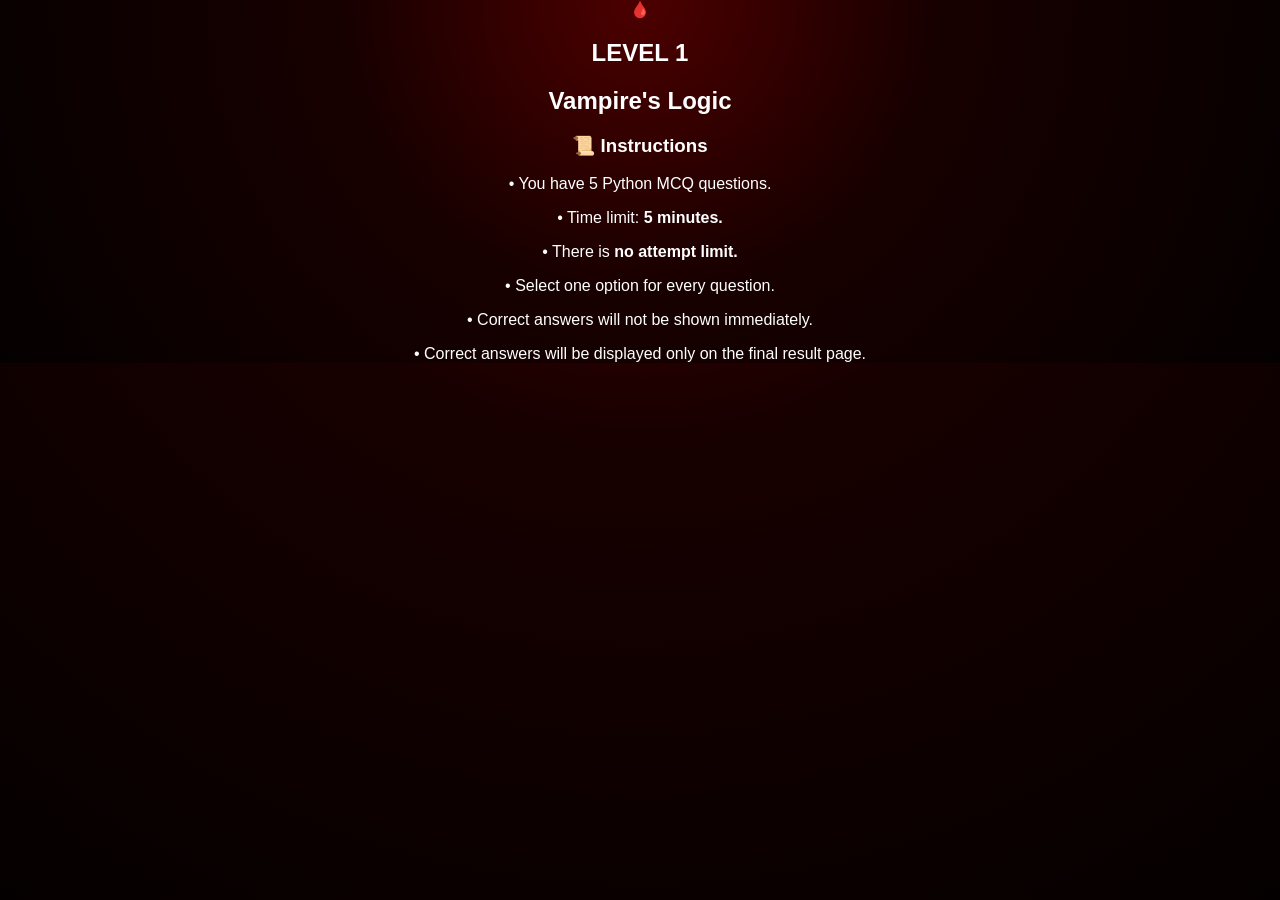
==== level1.html @ 8f1e9742 "Remove Level 1 instructions and start button Removed instructions and the start button for Level 1." ====
<!DOCTYPE html>
<html lang="en">

<head>

    <meta charset="UTF-8">

    <meta
        name="viewport"
        content="width=device-width, initial-scale=1.0"
    >

    <title>Level 1 - Vampire's Logic</title>

    <link rel="stylesheet" href="style.css">

</head>

<body>

<div class="container">


    <!-- ================================
         LEVEL 1 INSTRUCTIONS
    ================================= -->

    <section id="level1Instructions">

        <div class="vampire">
            🩸
        </div>

        <h1>
            LEVEL 1
        </h1>

        <h2>
            Vampire's Logic
        </h2>


        <div class="instruction-box">

            <h3>
                📜 Instructions
            </h3>


            <p>
                • You have 5 Python MCQ questions.
            </p>


            <p>
                • Time limit:
                <b>5 minutes.</b>
            </p>


            <p>
                • There is
                <b>no attempt limit.</b>
            </p>


            <p>
                • Select one option for every question.
            </p>


            <p>
                • Correct answers will not be shown
                immediately.
            </p>


            <p>
                • Correct answers will be displayed
                only on the final result page.
---- style.css ----
/* =========================================
   VAMPIRE TECH CHALLENGE
   RED THEME
========================================= */

* {
    box-sizing: border-box;
}

html,
body {
    margin: 0;
    padding: 0;

    min-height: 100%;

    font-family:
        Arial,
        Helvetica,
        sans-serif;

    color: white;

    background:
        radial-gradient(
            circle at top,
            #4d0000,
            #180000 40%,
            #050000 100%
        );
}


/* =========================================
   PAGE
========================================= */

.page {
    min-height: 100vh;

    padding:
        30px
        15px;
}


.container {
    width: 95%;

    max-width: 900px;

    margin: auto;

    text-align: center;
}


/* =========================================
   TITLES
========================================= */

.blood-title {
    margin-top: 25px;

    color: #ff1a1a;

    font-size:
        clamp(
            32px,
            7vw,
            58px
        );

    text-shadow:
        0 0 10px #ff0000,
        0 0 25px #990000,
        0 0 45px #ff0000;
}

.subtitle {
    font-size: 20px;

    color: #ffb3b3;
}

.red-heading {
    color: #ff3333;

    text-shadow:
        0 0 10px #ff0000;
}


/* =========================================
   CARD
========================================= */

.card {
    margin-top: 30px;

    padding: 30px;

    background:
        linear-gradient(
            145deg,
            rgba(60, 0, 0, 0.96),
            rgba(15, 0, 0, 0.97)
        );

    border:
        2px solid
        #990000;

    border-radius: 20px;

    box-shadow:
        0 0 25px
        rgba(255, 0, 0, 0.3);
}


/* =========================================
   INSTRUCTIONS
========================================= */

.instructions {
    text-align: left;

    max-width: 750px;

    margin:
        20px auto;
}

.instructions p {
    margin: 9px 0;

    padding: 10px 12px;

    background:
        rgba(100, 0, 0, 0.3);

    border-left:
        4px solid
        #ff0000;

    border-radius: 6px;

    line-height: 1.5;
}


/* =========================================
   INPUT
========================================= */

input {
    width: 85%;

    max-width: 500px;

    padding: 15px;

    margin:
        15px 0;

    border:
        2px solid
        #990000;

    border-radius: 10px;

    background: #100000;

    color: white;

    font-size: 17px;

    outline: none;
}

input:focus {
    border-color: #ff0000;

    box-shadow:
        0 0 12px
        #ff0000;
}


/* =========================================
   BUTTON
========================================= */

button {
    padding:
        14px
        28px;

    margin: 8px;

    border: none;

    border-radius: 10px;

    background:
        linear-gradient(
            135deg,
            #720000,
            #ff0000
        );

    color: white;

    font-size: 17px;

    font-weight: bold;

    cursor: pointer;

    box-shadow:
        0 0 10px
        rgba(255, 0, 0, 0.4);

    transition:
        0.2s;
}

button:hover {
    transform: scale(1.04);

    box-shadow:
        0 0 20px
        #ff0000;
}

button:disabled {
    opacity: 0.5;

    cursor: not-allowed;
}


/* =========================================
   TIMER
========================================= */

.timer-box {
    position: fixed;

    top: 15px;

    right: 20px;

    z-index: 500;

    padding:
        12px
        20px;

    border:
        2px solid
        #ff0000;

    border-radius: 10px;

    background:
        #550000;

    color: white;

    font-size: 20px;

    font-weight: bold;

    box-shadow:
        0 0 15px
        #ff0000;
}

.timer-warning {
    background: #ff0000;

    animation:
        blink 0.7s infinite;
}

@keyframes blink {

    50% {
        opacity: 0.5;
    }

}


/* =========================================
   QUESTION
========================================= */

.question-number {
    color: #ff9999;

    font-size: 18px;

    margin-bottom: 20px;
}


.question-box {
    margin:
        25px 0;

    padding: 20px;

    font-size: 23px;

    line-height: 1.5;

    background:
        rgba(80, 0, 0, 0.4);

    border:
        1px solid
        #990000;

    border-radius: 12px;
}


/* =========================================
   PROGRESS
========================================= */

.progress-container {
    width: 90%;

    height: 9px;

    margin:
        20px auto;

    background:
        #260000;

    border-radius: 10px;

    overflow: hidden;
}

#progressBar {
    width: 0%;

    height: 100%;

    background:
        linear-gradient(
            90deg,
            #990000,
            #ff0000
        );

    transition:
        width 0.3s;
}


/* =========================================
   OPTIONS
========================================= */

.option {
    display: block;

    width: 90%;

    max-width: 650px;

    margin:
        12px auto;

    padding: 15px;

    background:
        #250000;

    border:
        2px solid
        #700000;

    text-align: left;

    font-weight: normal;
}

.option:hover {
    background:
        #4d0000;

    border-color:
        #ff0000;
}


/* =========================================
   ENTER INFO
========================================= */

.enter-info {
    color: #ff9999;

    margin-top: 25px;
}


/* =========================================
   PUZZLES
========================================= */

.puzzle {
    padding: 25px;

    margin:
        15px 0;

    background:
        #180000;

    border:
        2px solid
        #800000;

    border-radius: 15px;

    text-align: left;
}

.puzzle h3 {
    color: #ff3333;

    text-align: center;
}

.puzzle-question {
    font-size: 20px;

    line-height: 1.6;

    text-align: center;
}

.hint {
    margin-top: 20px;

    padding: 15px;

    background:
        rgba(100, 0, 0, 0.4);

    border-left:
        5px solid
        #ff0000;

    line-height: 1.5;
}


/* =========================================
   POPUP
========================================= */

.popup {
    position: fixed;

    inset: 0;

    z-index: 1000;

    display: none;

    align-items: center;

    justify-content: center;

    padding: 20px;

    background:
        rgba(0, 0, 0, 0.9);
}

.popup.show {
    display: flex;
}

.popup-box {
    width: 95%;

    max-width: 600px;

    padding: 30px;

    text-align: center;

    background:
        linear-gradient(
            145deg,
            #450000,
            #100000
        );

    border:
        3px solid
        #ff0000;

    border-radius: 20px;

    box-shadow:
        0 0 40px
        rgba(255, 0, 0, 0.6);
}

.popup-box h2 {
    color: #ff3333;

    text-shadow:
        0 0 10px #ff0000;
}

.popup-box p {
    line-height: 1.6;
}


/* =========================================
   RESULT
========================================= */

.result-card {
    text-align: center;
}

.score-circle {
    width: 200px;

    height: 200px;

    margin:
        30px auto;

    display: flex;

    align-items: center;

    justify-content: center;

    flex-direction: column;

    border-radius: 50%;

    border:
        8px solid
        #ff0000;

    background:
        #120000;

    box-shadow:
        0 0 35px
        #ff0000;
}

#finalScore {
    font-size: 50px;

    font-weight: bold;

    color: #ff3333;
}

.score-circle small {
    color: white;

    font-size: 18px;
}

.result-message {
    font-size: 21px;

    color: #ffaaaa;

    line-height: 1.6;
}


/* =========================================
   MOBILE
========================================= */

@media(max-width: 600px) {

    .card {
        padding: 20px;
    }

    .timer-box {
        top: 10px;

        right: 10px;

        padding:
            8px
            12px;

        font-size: 15px;
    }

    .question-box {
        font-size: 19px;
    }

    button {
        font-size: 15px;
    }

}
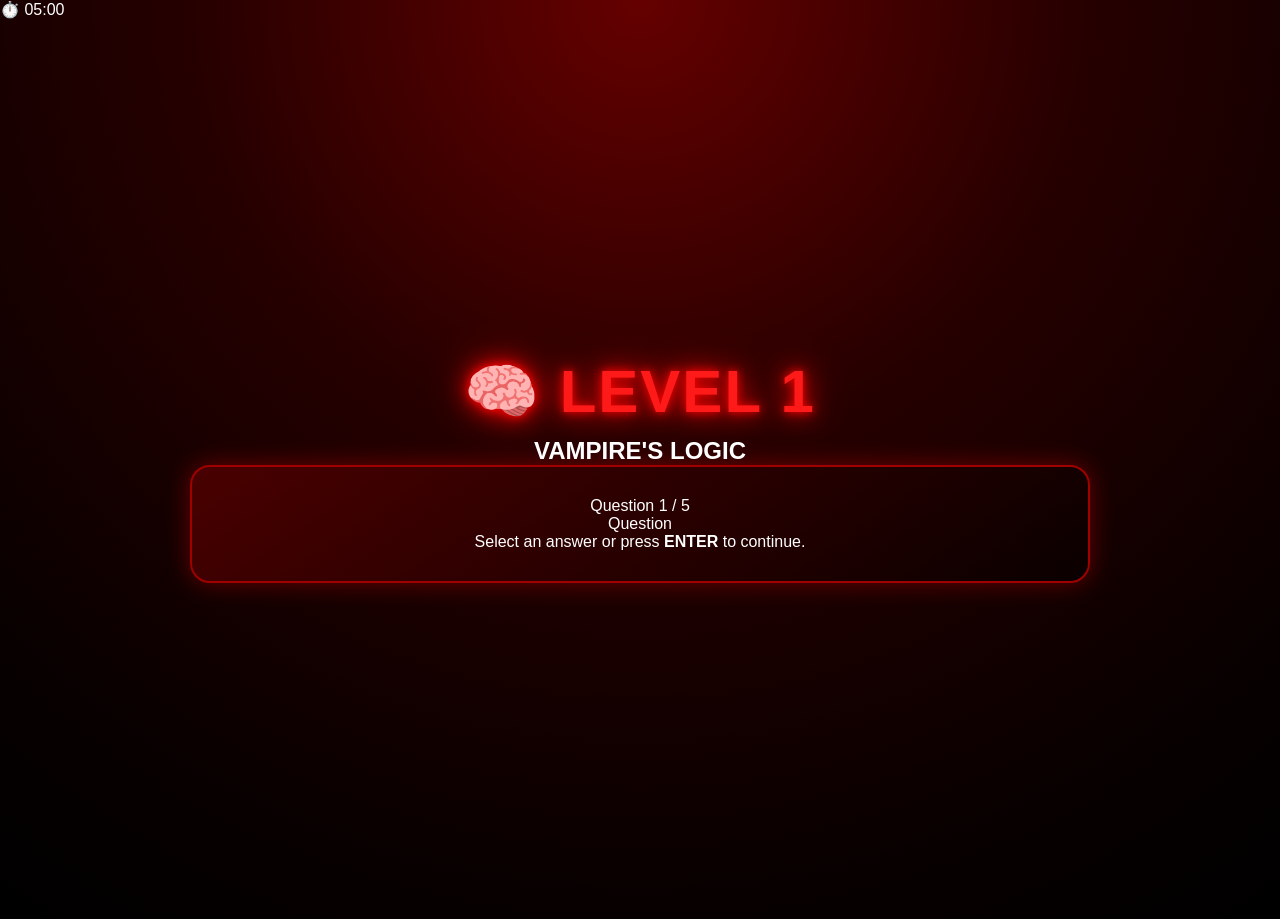
==== commit e2c62b9d: "Refactor HTML structure and improve styling classes" ====
--- a/level1.html
+++ b/level1.html
@@ -1,81 +1,59 @@
 <!DOCTYPE html>
 <html lang="en">
-
 <head>
-
     <meta charset="UTF-8">
-
-    <meta
-        name="viewport"
-        content="width=device-width, initial-scale=1.0"
-    >
+    <meta name="viewport" content="width=device-width, initial-scale=1.0">
 
     <title>Level 1 - Vampire's Logic</title>
 
     <link rel="stylesheet" href="style.css">
-
 </head>
 
 <body>
 
-<div class="container">
+<div class="timer-box">
+    ⏱️ <span id="timer">05:00</span>
+</div>
 
+<div class="page">
 
-    <!-- ================================
-         LEVEL 1 INSTRUCTIONS
-    ================================= -->
+    <div class="container">
 
-    <section id="level1Instructions">
+        <h1 class="blood-title">
+            🧠 LEVEL 1
+        </h1>
 
-        <div class="vampire">
-            🩸
+        <h2 class="red-heading">
+            VAMPIRE'S LOGIC
+        </h2>
+
+        <div class="card">
+
+            <div class="question-number">
+                Question <span id="questionNumber">1</span> / 5
+            </div>
+
+            <div class="progress-container">
+                <div id="progressBar"></div>
+            </div>
+
+            <div id="questionBox" class="question-box">
+                Question
+            </div>
+
+            <div id="optionsBox"></div>
+
+            <p class="enter-info">
+                Select an answer or press <b>ENTER</b> to continue.
+            </p>
+
         </div>
 
-        <h1>
-            LEVEL 1
-        </h1>
+    </div>
 
-        <h2>
-            Vampire's Logic
-        </h2>
+</div>
 
+<script src="script.js"></script>
 
-        <div class="instruction-box">
-
-            <h3>
-                📜 Instructions
-            </h3>
-
-
-            <p>
-                • You have 5 Python MCQ questions.
-            </p>
-
-
-            <p>
-                • Time limit:
-                <b>5 minutes.</b>
-            </p>
-
-
-            <p>
-                • There is
-                <b>no attempt limit.</b>
-            </p>
-
-
-            <p>
-                • Select one option for every question.
-            </p>
-
-
-            <p>
-                • Correct answers will not be shown
-                immediately.
-            </p>
-
-
-            <p>
-                • Correct answers will be displayed
-                only on the final result page.
-
+</body>
+</html>
--- a/style.css
+++ b/style.css
@@ -1,203 +1,197 @@
-/* =========================================
-   VAMPIRE TECH CHALLENGE
-   RED THEME
-========================================= */
-
 * {
     box-sizing: border-box;
-}
-
-html,
-body {
     margin: 0;
     padding: 0;
-
-    min-height: 100%;
-
-    font-family:
-        Arial,
-        Helvetica,
-        sans-serif;
+}
+
+body {
+    min-height: 100vh;
+
+    font-family: Arial, Helvetica, sans-serif;
 
     color: white;
 
     background:
         radial-gradient(
             circle at top,
-            #4d0000,
-            #180000 40%,
-            #050000 100%
+            #650000,
+            #260000 40%,
+            #080000 80%,
+            #000000
         );
-}
-
-
-/* =========================================
-   PAGE
-========================================= */
+
+    overflow-x: hidden;
+}
+
+
+/* Main page */
 
 .page {
     min-height: 100vh;
 
-    padding:
-        30px
-        15px;
+    display: flex;
+
+    justify-content: center;
+
+    align-items: center;
+
+    padding: 25px;
 }
 
 
 .container {
-    width: 95%;
+    width: 100%;
 
     max-width: 900px;
 
-    margin: auto;
-
     text-align: center;
 }
 
 
-/* =========================================
-   TITLES
-========================================= */
+/* Title */
 
 .blood-title {
-    margin-top: 25px;
+    font-size: clamp(32px, 7vw, 60px);
 
     color: #ff1a1a;
-
-    font-size:
-        clamp(
-            32px,
-            7vw,
-            58px
-        );
 
     text-shadow:
         0 0 10px #ff0000,
-        0 0 25px #990000,
-        0 0 45px #ff0000;
-}
+        0 0 25px #ff0000,
+        0 0 45px #990000;
+
+    margin-bottom: 10px;
+
+    letter-spacing: 2px;
+}
+
 
 .subtitle {
-    font-size: 20px;
-
     color: #ffb3b3;
-}
-
-.red-heading {
+
+    font-size: 18px;
+
+    margin-bottom: 25px;
+}
+
+
+/* Card */
+
+.card {
+    background:
+        linear-gradient(
+            145deg,
+            rgba(75, 0, 0, 0.96),
+            rgba(10, 0, 0, 0.98)
+        );
+
+    border: 2px solid #a00000;
+
+    border-radius: 20px;
+
+    padding: 30px;
+
+    box-shadow:
+        0 0 25px rgba(255, 0, 0, 0.35);
+}
+
+
+.card h2 {
     color: #ff3333;
+
+    margin-bottom: 20px;
 
     text-shadow:
         0 0 10px #ff0000;
 }
 
 
-/* =========================================
-   CARD
-========================================= */
-
-.card {
-    margin-top: 30px;
-
-    padding: 30px;
-
-    background:
-        linear-gradient(
-            145deg,
-            rgba(60, 0, 0, 0.96),
-            rgba(15, 0, 0, 0.97)
-        );
-
-    border:
-        2px solid
-        #990000;
-
-    border-radius: 20px;
-
-    box-shadow:
-        0 0 25px
-        rgba(255, 0, 0, 0.3);
-}
-
-
-/* =========================================
-   INSTRUCTIONS
-========================================= */
+/* Instructions */
 
 .instructions {
     text-align: left;
 
-    max-width: 750px;
-
-    margin:
-        20px auto;
-}
+    margin-bottom: 25px;
+}
+
 
 .instructions p {
-    margin: 9px 0;
-
-    padding: 10px 12px;
-
-    background:
-        rgba(100, 0, 0, 0.3);
+    padding: 11px 14px;
+
+    margin: 8px 0;
+
+    background:
+        rgba(100, 0, 0, 0.35);
 
     border-left:
-        4px solid
-        #ff0000;
-
-    border-radius: 6px;
+        4px solid #ff0000;
+
+    border-radius: 7px;
 
     line-height: 1.5;
-}
-
-
-/* =========================================
-   INPUT
-========================================= */
-
-input {
-    width: 85%;
+
+    color: #ffe5e5;
+}
+
+
+.instructions b {
+    color: #ff5555;
+}
+
+
+/* Team */
+
+.team-title {
+    color: #ff6666;
+
+    margin-bottom: 10px;
+}
+
+
+#teamName {
+    width: 90%;
 
     max-width: 500px;
 
     padding: 15px;
 
-    margin:
-        15px 0;
+    border-radius: 10px;
 
     border:
-        2px solid
-        #990000;
-
-    border-radius: 10px;
-
-    background: #100000;
+        2px solid #800000;
+
+    background: #120000;
 
     color: white;
 
     font-size: 17px;
 
     outline: none;
-}
-
-input:focus {
+
+    text-align: center;
+}
+
+
+#teamName::placeholder {
+    color: #bb7777;
+}
+
+
+#teamName:focus {
     border-color: #ff0000;
 
     box-shadow:
-        0 0 12px
-        #ff0000;
-}
-
-
-/* =========================================
-   BUTTON
-========================================= */
+        0 0 15px rgba(255, 0, 0, 0.6);
+}
+
+
+/* Button */
 
 button {
     padding:
-        14px
-        28px;
-
-    margin: 8px;
+        14px 30px;
+
+    margin-top: 18px;
 
     border: none;
 
@@ -219,283 +213,55 @@
     cursor: pointer;
 
     box-shadow:
-        0 0 10px
-        rgba(255, 0, 0, 0.4);
-
-    transition:
-        0.2s;
-}
+        0 0 15px rgba(255, 0, 0, 0.5);
+
+    transition: 0.2s;
+}
+
 
 button:hover {
-    transform: scale(1.04);
-
-    box-shadow:
-        0 0 20px
-        #ff0000;
-}
-
-button:disabled {
-    opacity: 0.5;
-
-    cursor: not-allowed;
-}
-
-
-/* =========================================
-   TIMER
-========================================= */
-
-.timer-box {
-    position: fixed;
-
-    top: 15px;
-
-    right: 20px;
-
-    z-index: 500;
-
-    padding:
-        12px
-        20px;
-
-    border:
-        2px solid
-        #ff0000;
-
-    border-radius: 10px;
-
-    background:
-        #550000;
-
-    color: white;
-
-    font-size: 20px;
-
-    font-weight: bold;
-
-    box-shadow:
-        0 0 15px
-        #ff0000;
-}
-
-.timer-warning {
-    background: #ff0000;
-
-    animation:
-        blink 0.7s infinite;
-}
-
-@keyframes blink {
-
-    50% {
-        opacity: 0.5;
-    }
-
-}
-
-
-/* =========================================
-   QUESTION
-========================================= */
-
-.question-number {
+    transform: scale(1.05);
+
+    box-shadow:
+        0 0 25px #ff0000;
+}
+
+
+.enter-text {
+    margin-top: 18px;
+
     color: #ff9999;
 
-    font-size: 18px;
-
-    margin-bottom: 20px;
-}
-
-
-.question-box {
-    margin:
-        25px 0;
-
-    padding: 20px;
-
-    font-size: 23px;
-
-    line-height: 1.5;
-
-    background:
-        rgba(80, 0, 0, 0.4);
-
-    border:
-        1px solid
-        #990000;
-
-    border-radius: 12px;
-}
-
-
-/* =========================================
-   PROGRESS
-========================================= */
-
-.progress-container {
-    width: 90%;
-
-    height: 9px;
-
-    margin:
-        20px auto;
-
-    background:
-        #260000;
-
-    border-radius: 10px;
-
-    overflow: hidden;
-}
-
-#progressBar {
-    width: 0%;
-
-    height: 100%;
-
-    background:
-        linear-gradient(
-            90deg,
-            #990000,
-            #ff0000
-        );
-
-    transition:
-        width 0.3s;
-}
-
-
-/* =========================================
-   OPTIONS
-========================================= */
-
-.option {
-    display: block;
-
-    width: 90%;
-
-    max-width: 650px;
-
-    margin:
-        12px auto;
-
-    padding: 15px;
-
-    background:
-        #250000;
-
-    border:
-        2px solid
-        #700000;
-
-    text-align: left;
-
-    font-weight: normal;
-}
-
-.option:hover {
-    background:
-        #4d0000;
-
-    border-color:
-        #ff0000;
-}
-
-
-/* =========================================
-   ENTER INFO
-========================================= */
-
-.enter-info {
-    color: #ff9999;
-
-    margin-top: 25px;
-}
-
-
-/* =========================================
-   PUZZLES
-========================================= */
-
-.puzzle {
-    padding: 25px;
-
-    margin:
-        15px 0;
-
-    background:
-        #180000;
-
-    border:
-        2px solid
-        #800000;
-
-    border-radius: 15px;
-
-    text-align: left;
-}
-
-.puzzle h3 {
-    color: #ff3333;
-
-    text-align: center;
-}
-
-.puzzle-question {
-    font-size: 20px;
-
-    line-height: 1.6;
-
-    text-align: center;
-}
-
-.hint {
-    margin-top: 20px;
-
-    padding: 15px;
-
-    background:
-        rgba(100, 0, 0, 0.4);
-
-    border-left:
-        5px solid
-        #ff0000;
-
-    line-height: 1.5;
-}
-
-
-/* =========================================
-   POPUP
-========================================= */
+    font-size: 14px;
+}
+
+
+/* Popup */
 
 .popup {
     position: fixed;
 
     inset: 0;
 
+    display: none;
+
+    justify-content: center;
+
+    align-items: center;
+
+    padding: 20px;
+
+    background:
+        rgba(0, 0, 0, 0.9);
+
     z-index: 1000;
-
-    display: none;
-
-    align-items: center;
-
-    justify-content: center;
-
-    padding: 20px;
-
-    background:
-        rgba(0, 0, 0, 0.9);
-}
-
-.popup.show {
-    display: flex;
-}
+}
+
 
 .popup-box {
     width: 95%;
 
-    max-width: 600px;
+    max-width: 500px;
 
     padding: 30px;
 
@@ -504,122 +270,63 @@
     background:
         linear-gradient(
             145deg,
-            #450000,
+            #500000,
             #100000
         );
 
     border:
-        3px solid
-        #ff0000;
-
-    border-radius: 20px;
-
-    box-shadow:
-        0 0 40px
-        rgba(255, 0, 0, 0.6);
-}
+        2px solid #ff0000;
+
+    border-radius: 18px;
+
+    box-shadow:
+        0 0 35px #ff0000;
+}
+
 
 .popup-box h2 {
     color: #ff3333;
 
-    text-shadow:
-        0 0 10px #ff0000;
-}
+    margin-bottom: 15px;
+}
+
 
 .popup-box p {
+    color: #ffe5e5;
+
     line-height: 1.6;
 }
 
 
-/* =========================================
-   RESULT
-========================================= */
-
-.result-card {
-    text-align: center;
-}
-
-.score-circle {
-    width: 200px;
-
-    height: 200px;
-
-    margin:
-        30px auto;
-
-    display: flex;
-
-    align-items: center;
-
-    justify-content: center;
-
-    flex-direction: column;
-
-    border-radius: 50%;
-
-    border:
-        8px solid
-        #ff0000;
-
-    background:
-        #120000;
-
-    box-shadow:
-        0 0 35px
-        #ff0000;
-}
-
-#finalScore {
-    font-size: 50px;
-
-    font-weight: bold;
-
-    color: #ff3333;
-}
-
-.score-circle small {
-    color: white;
-
-    font-size: 18px;
-}
-
-.result-message {
-    font-size: 21px;
-
-    color: #ffaaaa;
-
-    line-height: 1.6;
-}
-
-
-/* =========================================
-   MOBILE
-========================================= */
-
-@media(max-width: 600px) {
+/* Mobile */
+
+@media (max-width: 600px) {
+
+    .page {
+        padding: 15px;
+    }
 
     .card {
         padding: 20px;
     }
 
-    .timer-box {
-        top: 10px;
-
-        right: 10px;
-
-        padding:
-            8px
-            12px;
-
+    .blood-title {
+        font-size: 34px;
+    }
+
+    .subtitle {
         font-size: 15px;
     }
 
-    .question-box {
-        font-size: 19px;
+    .instructions p {
+        font-size: 14px;
+    }
+
+    #teamName {
+        width: 100%;
     }
 
     button {
-        font-size: 15px;
-    }
-
-}
+        width: 100%;
+    }
+}
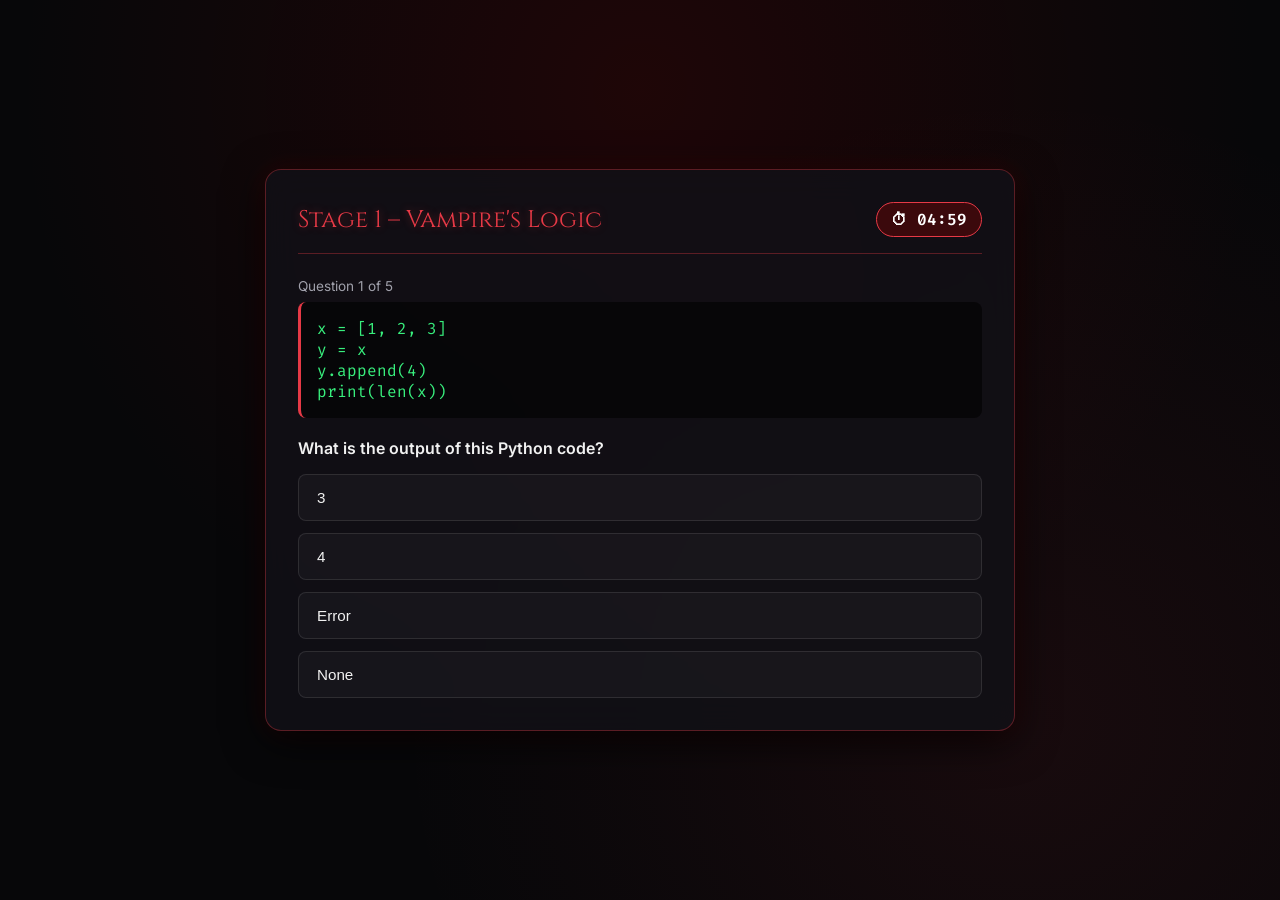
==== commit f23818a3: "Refactor level1.html for improved structure and content" ====
--- a/level1.html
+++ b/level1.html
@@ -1,59 +1,45 @@
 <!DOCTYPE html>
 <html lang="en">
 <head>
-    <meta charset="UTF-8">
-    <meta name="viewport" content="width=device-width, initial-scale=1.0">
+  <meta charset="UTF-8">
+  <meta name="viewport" content="width=device-width, initial-scale=1.0">
+  <title>Stage 1 - Vampire's Logic</title>
+  <link href="https://fonts.googleapis.com/css2?family=Cinzel:wght@600;800&family=Fira+Code:wght@400;600&family=Inter:wght@300;400;600&display=swap" rel="stylesheet">
+  <link rel="stylesheet" href="style.css">
+  <script src="script.js" defer></script>
+</head>
+<body onload="initLevel1()">
 
-    <title>Level 1 - Vampire's Logic</title>
+  <div id="secModal" class="modal-overlay hidden">
+    <div class="modal-box">
+      <h3>⚠️ Security Alert</h3>
+      <p id="secModalMsg">Security warning</p>
+      <button class="btn" onclick="closeSecModal()">I Understand</button>
+    </div>
+  </div>
 
-    <link rel="stylesheet" href="style.css">
-</head>
-
-<body>
-
-<div class="timer-box">
-    ⏱️ <span id="timer">05:00</span>
-</div>
-
-<div class="page">
-
-    <div class="container">
-
-        <h1 class="blood-title">
-            🧠 LEVEL 1
-        </h1>
-
-        <h2 class="red-heading">
-            VAMPIRE'S LOGIC
-        </h2>
-
-        <div class="card">
-
-            <div class="question-number">
-                Question <span id="questionNumber">1</span> / 5
-            </div>
-
-            <div class="progress-container">
-                <div id="progressBar"></div>
-            </div>
-
-            <div id="questionBox" class="question-box">
-                Question
-            </div>
-
-            <div id="optionsBox"></div>
-
-            <p class="enter-info">
-                Select an answer or press <b>ENTER</b> to continue.
-            </p>
-
-        </div>
-
+  <div class="container">
+    <!-- Points 6: 5-Minute Timer Display -->
+    <div class="header">
+      <div class="title">Stage 1 – Vampire's Logic</div>
+      <div id="timerDisplay" class="timer-badge">⏱ 05:00</div>
     </div>
 
-</div>
+    <!-- Active Question View -->
+    <div id="s1ActiveArea">
+      <p style="color: var(--text-sub); margin-bottom: 8px; font-size: 0.85rem;" id="s1Progress">Question 1 of 5</p>
+      <div id="s1CodeBlock" class="code-block"></div>
+      <p style="margin-bottom: 16px; font-weight: 600;">What is the output of this Python code?</p>
+      <div id="s1Options" class="options-grid"></div>
+    </div>
 
-<script src="script.js"></script>
+    <!-- Point 11 & 12: Stage 1 Score & Continue Option -->
+    <div id="s1ScoreArea" class="hidden" style="text-align: center;">
+      <h2 style="font-family:'Cinzel', serif; color: var(--crimson-glow); margin-bottom: 12px;">Stage 1 Complete</h2>
+      <p style="font-size: 1.2rem; margin-bottom: 20px;">Level 1 Score: <span id="s1ScoreVal" style="color:#38ef7d; font-weight:bold;">0</span> / 5</p>
+      <button class="btn" onclick="goToLevel2()">Continue to Level 2</button>
+    </div>
+  </div>
 
 </body>
 </html>
--- a/style.css
+++ b/style.css
@@ -1,332 +1,199 @@
+:root {
+  --bg-dark: #070709;
+  --card-bg: rgba(18, 16, 22, 0.88);
+  --crimson-glow: #e63946;
+  --blood-red: #8b0000;
+  --text-main: #f1f1f1;
+  --text-sub: #a0a0ab;
+  --border-red: rgba(230, 57, 70, 0.35);
+}
+
 * {
-    box-sizing: border-box;
-    margin: 0;
-    padding: 0;
+  box-sizing: border-box;
+  margin: 0;
+  padding: 0;
+  user-select: none; /* Point 26: Disables text selection */
+  -webkit-user-select: none;
 }
 
 body {
-    min-height: 100vh;
-
-    font-family: Arial, Helvetica, sans-serif;
-
-    color: white;
-
-    background:
-        radial-gradient(
-            circle at top,
-            #650000,
-            #260000 40%,
-            #080000 80%,
-            #000000
-        );
-
-    overflow-x: hidden;
+  background-color: var(--bg-dark);
+  background-image: 
+    radial-gradient(circle at 50% 10%, rgba(139, 0, 0, 0.18) 0%, transparent 60%),
+    radial-gradient(circle at 80% 80%, rgba(230, 57, 70, 0.08) 0%, transparent 50%);
+  color: var(--text-main);
+  font-family: 'Inter', sans-serif;
+  min-height: 100vh;
+  display: flex;
+  justify-content: center;
+  align-items: center;
+  padding: 20px;
 }
 
-
-/* Main page */
-
-.page {
-    min-height: 100vh;
-
-    display: flex;
-
-    justify-content: center;
-
-    align-items: center;
-
-    padding: 25px;
+/* Point 32: Responsive Container */
+.container {
+  width: 100%;
+  max-width: 750px;
+  background: var(--card-bg);
+  border: 1px solid var(--border-red);
+  border-radius: 16px;
+  backdrop-filter: blur(16px);
+  box-shadow: 0 10px 40px rgba(0, 0, 0, 0.85), 0 0 25px rgba(139, 0, 0, 0.25);
+  padding: 32px;
+  position: relative;
 }
 
-
-.container {
-    width: 100%;
-
-    max-width: 900px;
-
-    text-align: center;
+.header {
+  display: flex;
+  justify-content: space-between;
+  align-items: center;
+  border-bottom: 1px solid var(--border-red);
+  padding-bottom: 16px;
+  margin-bottom: 24px;
 }
 
-
-/* Title */
-
-.blood-title {
-    font-size: clamp(32px, 7vw, 60px);
-
-    color: #ff1a1a;
-
-    text-shadow:
-        0 0 10px #ff0000,
-        0 0 25px #ff0000,
-        0 0 45px #990000;
-
-    margin-bottom: 10px;
-
-    letter-spacing: 2px;
+.title {
+  font-family: 'Cinzel', serif;
+  font-size: 1.5rem;
+  color: var(--crimson-glow);
+  text-shadow: 0 0 8px rgba(230, 57, 70, 0.4);
 }
 
-
-.subtitle {
-    color: #ffb3b3;
-
-    font-size: 18px;
-
-    margin-bottom: 25px;
+.timer-badge {
+  font-family: 'Fira Code', monospace;
+  background: rgba(139, 0, 0, 0.35);
+  border: 1px solid var(--crimson-glow);
+  padding: 6px 14px;
+  border-radius: 20px;
+  color: #fff;
+  font-weight: 600;
 }
 
+.hidden { display: none !important; }
 
-/* Card */
-
-.card {
-    background:
-        linear-gradient(
-            145deg,
-            rgba(75, 0, 0, 0.96),
-            rgba(10, 0, 0, 0.98)
-        );
-
-    border: 2px solid #a00000;
-
-    border-radius: 20px;
-
-    padding: 30px;
-
-    box-shadow:
-        0 0 25px rgba(255, 0, 0, 0.35);
+/* Form Controls */
+input[type="text"] {
+  width: 100%;
+  padding: 14px;
+  background: rgba(255, 255, 255, 0.05);
+  border: 1px solid var(--border-red);
+  border-radius: 8px;
+  color: #fff;
+  font-size: 1rem;
+  outline: none;
+  margin-bottom: 20px;
+}
+input[type="text"]:focus {
+  border-color: var(--crimson-glow);
+  box-shadow: 0 0 8px rgba(230, 57, 70, 0.4);
 }
 
-
-.card h2 {
-    color: #ff3333;
-
-    margin-bottom: 20px;
-
-    text-shadow:
-        0 0 10px #ff0000;
+.btn {
+  width: 100%;
+  padding: 14px;
+  background: linear-gradient(135deg, var(--blood-red), var(--crimson-glow));
+  border: none;
+  border-radius: 8px;
+  color: white;
+  font-family: 'Cinzel', serif;
+  font-size: 1rem;
+  font-weight: bold;
+  cursor: pointer;
+  transition: all 0.2s ease;
+}
+.btn:hover {
+  transform: translateY(-2px);
+  box-shadow: 0 4px 15px rgba(230, 57, 70, 0.4);
 }
 
-
-/* Instructions */
-
-.instructions {
-    text-align: left;
-
-    margin-bottom: 25px;
+/* MCQ Options */
+.code-block {
+  background: rgba(0, 0, 0, 0.6);
+  padding: 16px;
+  border-radius: 8px;
+  font-family: 'Fira Code', monospace;
+  color: #38ef7d;
+  margin-bottom: 20px;
+  border-left: 3px solid var(--crimson-glow);
+  white-space: pre-wrap;
 }
 
-
-.instructions p {
-    padding: 11px 14px;
-
-    margin: 8px 0;
-
-    background:
-        rgba(100, 0, 0, 0.35);
-
-    border-left:
-        4px solid #ff0000;
-
-    border-radius: 7px;
-
-    line-height: 1.5;
-
-    color: #ffe5e5;
+.options-grid {
+  display: flex;
+  flex-direction: column;
+  gap: 12px;
 }
 
-
-.instructions b {
-    color: #ff5555;
+.option-btn {
+  background: rgba(255, 255, 255, 0.03);
+  border: 1px solid rgba(255, 255, 255, 0.1);
+  padding: 14px 18px;
+  border-radius: 8px;
+  color: var(--text-main);
+  text-align: left;
+  cursor: pointer;
+  font-size: 0.95rem;
+  transition: all 0.2s;
+}
+.option-btn:hover {
+  border-color: var(--crimson-glow);
+  background: rgba(230, 57, 70, 0.1);
 }
 
-
-/* Team */
-
-.team-title {
-    color: #ff6666;
-
-    margin-bottom: 10px;
+/* Modals */
+.modal-overlay {
+  position: fixed;
+  top: 0; left: 0; right: 0; bottom: 0;
+  background: rgba(0, 0, 0, 0.88);
+  display: flex;
+  justify-content: center;
+  align-items: center;
+  z-index: 100;
+  padding: 20px;
 }
 
-
-#teamName {
-    width: 90%;
-
-    max-width: 500px;
-
-    padding: 15px;
-
-    border-radius: 10px;
-
-    border:
-        2px solid #800000;
-
-    background: #120000;
-
-    color: white;
-
-    font-size: 17px;
-
-    outline: none;
-
-    text-align: center;
+/* Point 15: Centered Hint Box / Popup styling */
+.modal-box {
+  background: #121016;
+  border: 1px solid var(--crimson-glow);
+  padding: 28px;
+  border-radius: 12px;
+  max-width: 500px;
+  width: 100%;
+  text-align: center;
+  box-shadow: 0 0 30px rgba(230, 57, 70, 0.35);
+}
+.modal-box h3 {
+  font-family: 'Cinzel', serif;
+  color: var(--crimson-glow);
+  margin-bottom: 12px;
+}
+.modal-box p {
+  color: var(--text-sub);
+  font-size: 0.95rem;
+  margin-bottom: 20px;
+  line-height: 1.5;
 }
 
-
-#teamName::placeholder {
-    color: #bb7777;
+/* Point 17: Hints Below Questions */
+.hint-container {
+  margin-top: 20px;
+  padding-top: 15px;
+  border-top: 1px dashed var(--border-red);
 }
-
-
-#teamName:focus {
-    border-color: #ff0000;
-
-    box-shadow:
-        0 0 15px rgba(255, 0, 0, 0.6);
+.hint-toggle {
+  background: none;
+  border: none;
+  color: var(--crimson-glow);
+  cursor: pointer;
+  font-size: 0.9rem;
+  text-decoration: underline;
 }
-
-
-/* Button */
-
-button {
-    padding:
-        14px 30px;
-
-    margin-top: 18px;
-
-    border: none;
-
-    border-radius: 10px;
-
-    background:
-        linear-gradient(
-            135deg,
-            #720000,
-            #ff0000
-        );
-
-    color: white;
-
-    font-size: 17px;
-
-    font-weight: bold;
-
-    cursor: pointer;
-
-    box-shadow:
-        0 0 15px rgba(255, 0, 0, 0.5);
-
-    transition: 0.2s;
+.hint-text {
+  margin-top: 10px;
+  padding: 12px;
+  background: rgba(139, 0, 0, 0.2);
+  border-radius: 6px;
+  font-size: 0.85rem;
+  color: #ffcccc;
 }
-
-
-button:hover {
-    transform: scale(1.05);
-
-    box-shadow:
-        0 0 25px #ff0000;
-}
-
-
-.enter-text {
-    margin-top: 18px;
-
-    color: #ff9999;
-
-    font-size: 14px;
-}
-
-
-/* Popup */
-
-.popup {
-    position: fixed;
-
-    inset: 0;
-
-    display: none;
-
-    justify-content: center;
-
-    align-items: center;
-
-    padding: 20px;
-
-    background:
-        rgba(0, 0, 0, 0.9);
-
-    z-index: 1000;
-}
-
-
-.popup-box {
-    width: 95%;
-
-    max-width: 500px;
-
-    padding: 30px;
-
-    text-align: center;
-
-    background:
-        linear-gradient(
-            145deg,
-            #500000,
-            #100000
-        );
-
-    border:
-        2px solid #ff0000;
-
-    border-radius: 18px;
-
-    box-shadow:
-        0 0 35px #ff0000;
-}
-
-
-.popup-box h2 {
-    color: #ff3333;
-
-    margin-bottom: 15px;
-}
-
-
-.popup-box p {
-    color: #ffe5e5;
-
-    line-height: 1.6;
-}
-
-
-/* Mobile */
-
-@media (max-width: 600px) {
-
-    .page {
-        padding: 15px;
-    }
-
-    .card {
-        padding: 20px;
-    }
-
-    .blood-title {
-        font-size: 34px;
-    }
-
-    .subtitle {
-        font-size: 15px;
-    }
-
-    .instructions p {
-        font-size: 14px;
-    }
-
-    #teamName {
-        width: 100%;
-    }
-
-    button {
-        width: 100%;
-    }
-}
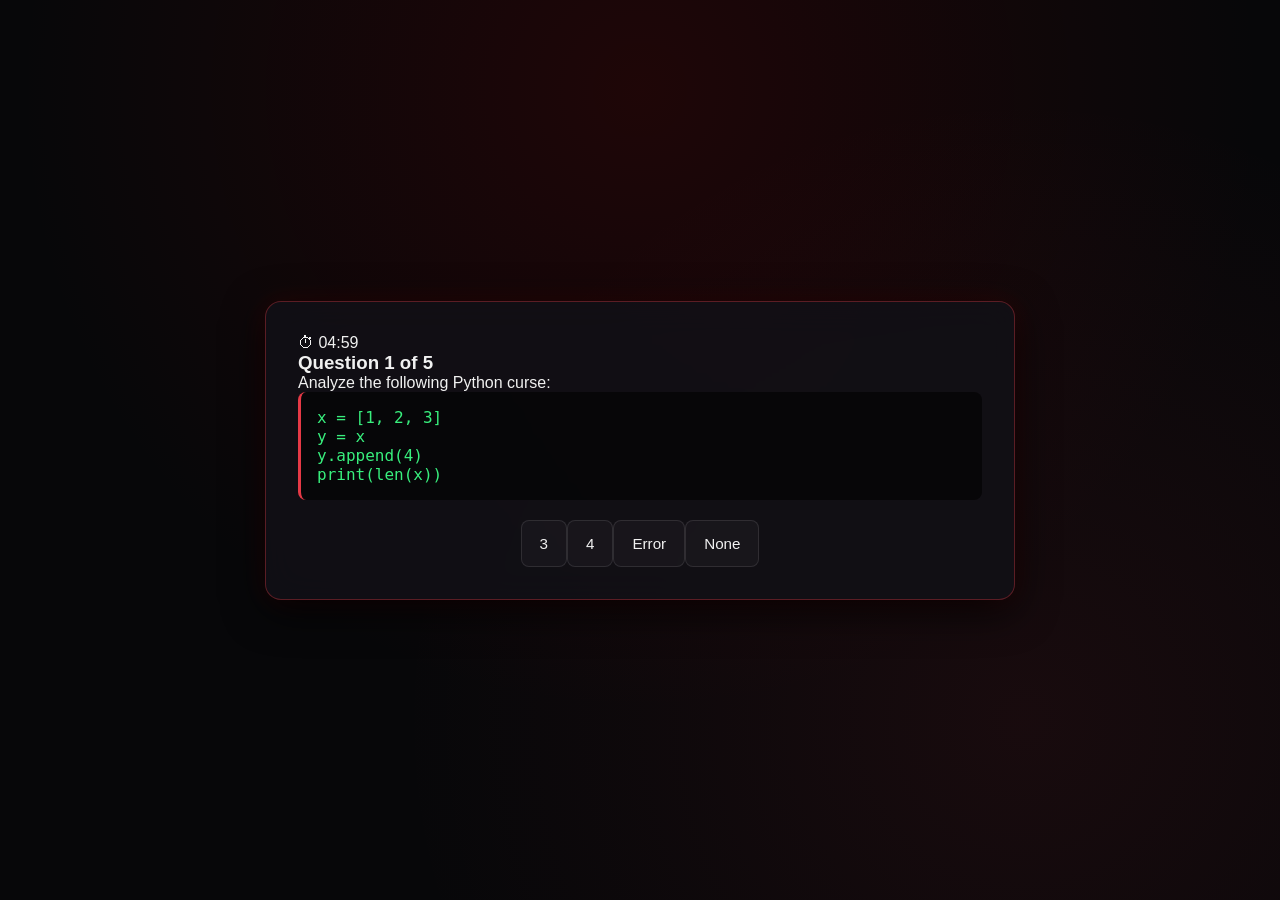
==== commit ebaa186e: "Update title and structure for Level 1 HTML" ====
--- a/level1.html
+++ b/level1.html
@@ -2,44 +2,38 @@
 <html lang="en">
 <head>
   <meta charset="UTF-8">
-  <meta name="viewport" content="width=device-width, initial-scale=1.0">
-  <title>Stage 1 - Vampire's Logic</title>
-  <link href="https://fonts.googleapis.com/css2?family=Cinzel:wght@600;800&family=Fira+Code:wght@400;600&family=Inter:wght@300;400;600&display=swap" rel="stylesheet">
+  <title>Level 1: Python's Bite</title>
   <link rel="stylesheet" href="style.css">
-  <script src="script.js" defer></script>
 </head>
 <body onload="initLevel1()">
+  <div class="container">
+    <div id="timerDisplay" class="hidden"></div>
+    
+    <!-- Active Quiz Area -->
+    <div id="s1ActiveArea">
+      <h3 id="s1Progress" class="gothic-text">Question 1 of 5</h3>
+      <p>Analyze the following Python curse:</p>
+      <pre id="s1CodeBlock" class="code-block"></pre>
+      <div id="s1Options" style="display: flex; flex-wrap: wrap; justify-content: center;"></div>
+    </div>
 
-  <div id="secModal" class="modal-overlay hidden">
-    <div class="modal-box">
-      <h3>⚠️ Security Alert</h3>
-      <p id="secModalMsg">Security warning</p>
-      <button class="btn" onclick="closeSecModal()">I Understand</button>
+    <!-- End of Level Area -->
+    <div id="s1ScoreArea" class="hidden">
+      <h2 class="gothic-text">Level 1 Cleared!</h2>
+      <p>Stage 1 Score: <span id="s1ScoreVal" class="highlight"></span> / 5</p>
+      <button class="btn" onclick="goToLevel2()">Proceed to Level 2</button>
     </div>
   </div>
 
-  <div class="container">
-    <!-- Points 6: 5-Minute Timer Display -->
-    <div class="header">
-      <div class="title">Stage 1 – Vampire's Logic</div>
-      <div id="timerDisplay" class="timer-badge">⏱ 05:00</div>
-    </div>
-
-    <!-- Active Question View -->
-    <div id="s1ActiveArea">
-      <p style="color: var(--text-sub); margin-bottom: 8px; font-size: 0.85rem;" id="s1Progress">Question 1 of 5</p>
-      <div id="s1CodeBlock" class="code-block"></div>
-      <p style="margin-bottom: 16px; font-weight: 600;">What is the output of this Python code?</p>
-      <div id="s1Options" class="options-grid"></div>
-    </div>
-
-    <!-- Point 11 & 12: Stage 1 Score & Continue Option -->
-    <div id="s1ScoreArea" class="hidden" style="text-align: center;">
-      <h2 style="font-family:'Cinzel', serif; color: var(--crimson-glow); margin-bottom: 12px;">Stage 1 Complete</h2>
-      <p style="font-size: 1.2rem; margin-bottom: 20px;">Level 1 Score: <span id="s1ScoreVal" style="color:#38ef7d; font-weight:bold;">0</span> / 5</p>
-      <button class="btn" onclick="goToLevel2()">Continue to Level 2</button>
+  <!-- Security Modal -->
+  <div id="secModal" class="modal-overlay hidden">
+    <div class="modal-box" style="border: 2px solid #ff4d4d;">
+      <h3 style="color: #ff4d4d;">🛑 SECURITY ALERT</h3>
+      <p id="secModalMsg" style="white-space: pre-wrap;"></p>
+      <button class="btn" onclick="closeSecModal()" style="background: #ff4d4d;">Acknowledge & Return</button>
     </div>
   </div>
 
+  <script src="script.js"></script>
 </body>
 </html>
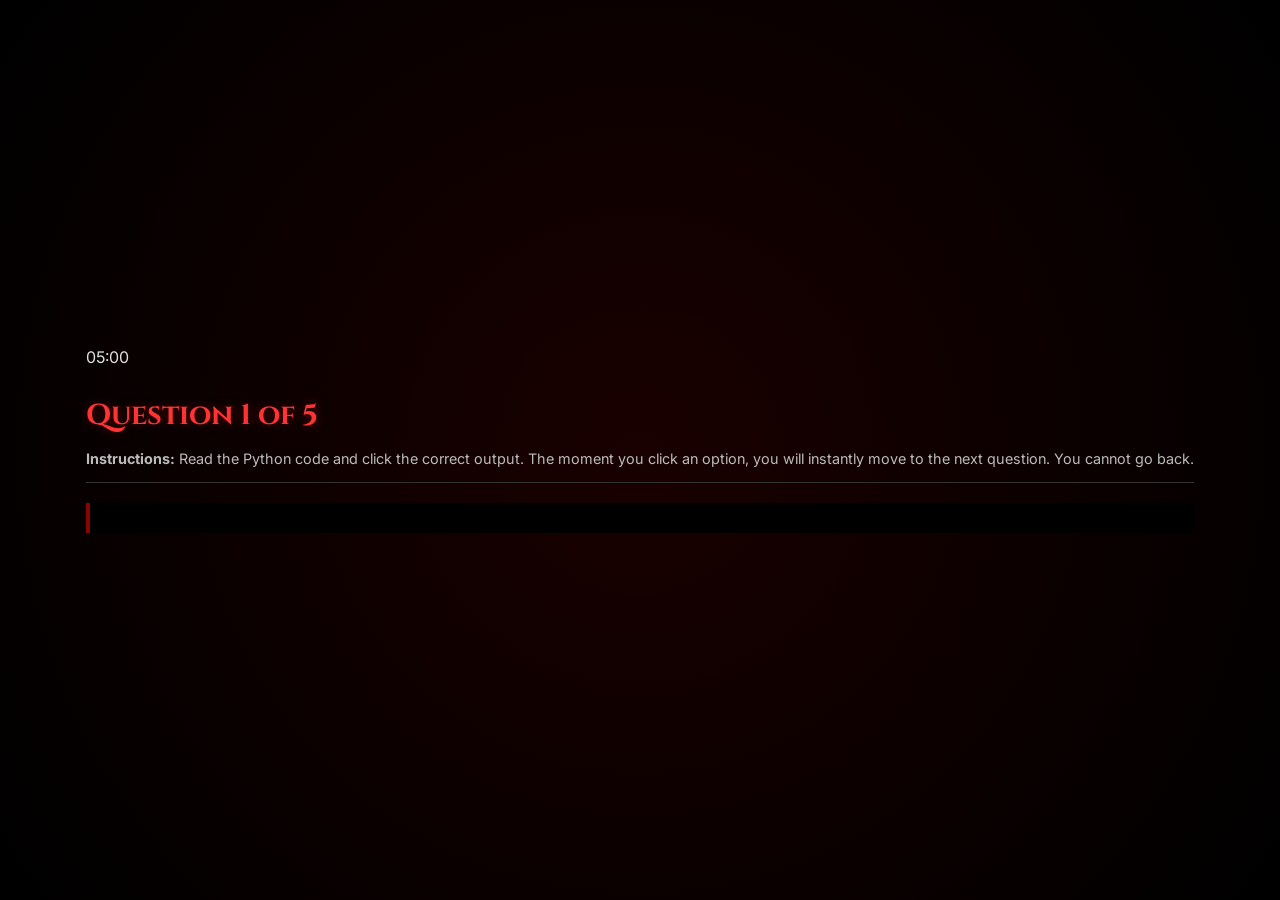
==== commit 949cd335: "Update title and structure of level1.html" ====
--- a/level1.html
+++ b/level1.html
@@ -2,38 +2,42 @@
 <html lang="en">
 <head>
   <meta charset="UTF-8">
-  <title>Level 1: Python's Bite</title>
+  <title>Stage 1 - Python</title>
   <link rel="stylesheet" href="style.css">
 </head>
-<body onload="initLevel1()">
-  <div class="container">
-    <div id="timerDisplay" class="hidden"></div>
-    
-    <!-- Active Quiz Area -->
-    <div id="s1ActiveArea">
-      <h3 id="s1Progress" class="gothic-text">Question 1 of 5</h3>
-      <p>Analyze the following Python curse:</p>
-      <pre id="s1CodeBlock" class="code-block"></pre>
-      <div id="s1Options" style="display: flex; flex-wrap: wrap; justify-content: center;"></div>
+<body>
+  <div class="glass-panel">
+    <div class="header-bar">
+      <span id="teamDisplayS1" style="font-weight: bold; color: var(--blood-red);"></span>
+      <span id="timerS1" class="timer">05:00</span>
     </div>
 
-    <!-- End of Level Area -->
-    <div id="s1ScoreArea" class="hidden">
-      <h2 class="gothic-text">Level 1 Cleared!</h2>
-      <p>Stage 1 Score: <span id="s1ScoreVal" class="highlight"></span> / 5</p>
-      <button class="btn" onclick="goToLevel2()">Proceed to Level 2</button>
+    <div id="s1ActiveArea">
+      <h3 id="s1Progress" class="gothic-text" style="font-size: 1.8rem; margin-bottom: 5px;">Question 1 of 5</h3>
+      
+      <p style="color: #bbb; font-size: 0.9rem; border-bottom: 1px solid #333; padding-bottom: 15px; margin-bottom: 20px; text-align: left;">
+        <b>Instructions:</b> Read the Python code and click the correct output. The moment you click an option, you will instantly move to the next question. You cannot go back.
+      </p>
+
+      <pre id="s1CodeBlock" class="code-block"></pre>
+      <div id="s1Options" class="options-grid"></div>
     </div>
   </div>
 
-  <!-- Security Modal -->
   <div id="secModal" class="modal-overlay hidden">
-    <div class="modal-box" style="border: 2px solid #ff4d4d;">
-      <h3 style="color: #ff4d4d;">🛑 SECURITY ALERT</h3>
-      <p id="secModalMsg" style="white-space: pre-wrap;"></p>
-      <button class="btn" onclick="closeSecModal()" style="background: #ff4d4d;">Acknowledge & Return</button>
+    <div class="modal-box" style="border: 2px solid #ff3333;">
+      <h2 style="color: #ff3333; font-size: 2rem; margin-bottom: 10px;">⚠️ SECURITY WARNING ⚠️</h2>
+      <p id="secMsg" style="font-size: 1.2rem; margin-bottom: 20px; white-space: pre-wrap;"></p>
+      <button class="btn" onclick="closeSecModal()">I Understand</button>
     </div>
   </div>
 
   <script src="script.js"></script>
+  <script>
+    window.onload = () => {
+      initSecurity();
+      startLevel1();
+    };
+  </script>
 </body>
 </html>
--- a/style.css
+++ b/style.css
@@ -1,199 +1,140 @@
+@import url('https://fonts.googleapis.com/css2?family=Cinzel:wght@400;700&family=Courier+Prime&family=Inter:wght@300;500&display=swap');
+
 :root {
-  --bg-dark: #070709;
-  --card-bg: rgba(18, 16, 22, 0.88);
-  --crimson-glow: #e63946;
-  --blood-red: #8b0000;
-  --text-main: #f1f1f1;
-  --text-sub: #a0a0ab;
-  --border-red: rgba(230, 57, 70, 0.35);
-}
-
-* {
-  box-sizing: border-box;
-  margin: 0;
-  padding: 0;
-  user-select: none; /* Point 26: Disables text selection */
-  -webkit-user-select: none;
+  --bg-color: #050000;
+  --blood-red: #8a0303;
+  --blood-glow: rgba(138, 3, 3, 0.6);
+  --glass-bg: rgba(20, 0, 0, 0.7);
+  --text-main: #e0e0e0;
 }
 
 body {
-  background-color: var(--bg-dark);
-  background-image: 
-    radial-gradient(circle at 50% 10%, rgba(139, 0, 0, 0.18) 0%, transparent 60%),
-    radial-gradient(circle at 80% 80%, rgba(230, 57, 70, 0.08) 0%, transparent 50%);
+  margin: 0;
+  padding: 0;
+  background-color: var(--bg-color);
+  background-image: radial-gradient(circle at center, #1a0000 0%, #000000 100%);
   color: var(--text-main);
   font-family: 'Inter', sans-serif;
-  min-height: 100vh;
   display: flex;
   justify-content: center;
   align-items: center;
-  padding: 20px;
+  min-height: 100vh;
+  overflow: hidden;
 }
 
-/* Point 32: Responsive Container */
+.gothic-text {
+  font-family: 'Cinzel', serif;
+  color: #ff3333;
+  text-shadow: 0 0 10px var(--blood-glow);
+}
+
 .container {
-  width: 100%;
-  max-width: 750px;
-  background: var(--card-bg);
-  border: 1px solid var(--border-red);
-  border-radius: 16px;
-  backdrop-filter: blur(16px);
-  box-shadow: 0 10px 40px rgba(0, 0, 0, 0.85), 0 0 25px rgba(139, 0, 0, 0.25);
-  padding: 32px;
+  background: var(--glass-bg);
+  backdrop-filter: blur(10px);
+  border: 1px solid rgba(255, 0, 0, 0.2);
+  box-shadow: 0 0 20px var(--blood-glow);
+  padding: 30px;
+  border-radius: 12px;
+  text-align: center;
+  width: 90%;
+  max-width: 600px;
   position: relative;
 }
 
-.header {
-  display: flex;
-  justify-content: space-between;
-  align-items: center;
-  border-bottom: 1px solid var(--border-red);
-  padding-bottom: 16px;
-  margin-bottom: 24px;
+.input-box {
+  background: rgba(0, 0, 0, 0.5);
+  border: 1px solid var(--blood-red);
+  color: white;
+  padding: 10px;
+  width: 80%;
+  margin: 15px 0;
+  font-size: 1.1rem;
+  text-align: center;
+  outline: none;
 }
 
-.title {
+.btn {
+  background: linear-gradient(45deg, #4a0000, var(--blood-red));
+  border: none;
+  color: white;
+  padding: 12px 24px;
   font-family: 'Cinzel', serif;
-  font-size: 1.5rem;
-  color: var(--crimson-glow);
-  text-shadow: 0 0 8px rgba(230, 57, 70, 0.4);
+  font-size: 1.2rem;
+  cursor: pointer;
+  border-radius: 4px;
+  transition: 0.3s;
+  margin-top: 10px;
 }
 
-.timer-badge {
-  font-family: 'Fira Code', monospace;
-  background: rgba(139, 0, 0, 0.35);
-  border: 1px solid var(--crimson-glow);
-  padding: 6px 14px;
-  border-radius: 20px;
-  color: #fff;
-  font-weight: 600;
+.btn:hover {
+  box-shadow: 0 0 15px var(--blood-red);
+  transform: scale(1.05);
+}
+
+.option-btn {
+  background: rgba(0, 0, 0, 0.6);
+  border: 1px solid var(--blood-red);
+  color: white;
+  padding: 10px;
+  margin: 5px;
+  width: 45%;
+  cursor: pointer;
+  transition: 0.3s;
+  font-family: 'Courier Prime', monospace;
+}
+
+.option-btn:hover {
+  background: var(--blood-red);
+}
+
+.code-block {
+  background: #000;
+  color: #00ff00;
+  font-family: 'Courier Prime', monospace;
+  padding: 15px;
+  border-left: 4px solid var(--blood-red);
+  text-align: left;
+  white-space: pre-wrap;
+  margin-bottom: 20px;
 }
 
 .hidden { display: none !important; }
+.highlight { color: #ff4d4d; font-weight: bold; }
 
-/* Form Controls */
-input[type="text"] {
-  width: 100%;
-  padding: 14px;
-  background: rgba(255, 255, 255, 0.05);
-  border: 1px solid var(--border-red);
-  border-radius: 8px;
-  color: #fff;
-  font-size: 1rem;
-  outline: none;
-  margin-bottom: 20px;
-}
-input[type="text"]:focus {
-  border-color: var(--crimson-glow);
-  box-shadow: 0 0 8px rgba(230, 57, 70, 0.4);
-}
-
-.btn {
-  width: 100%;
-  padding: 14px;
-  background: linear-gradient(135deg, var(--blood-red), var(--crimson-glow));
-  border: none;
-  border-radius: 8px;
-  color: white;
-  font-family: 'Cinzel', serif;
-  font-size: 1rem;
+/* Timer Badge */
+#timerDisplay {
+  position: absolute;
+  top: -15px;
+  right: -15px;
+  background: var(--blood-red);
+  padding: 10px 15px;
+  border-radius: 50px;
   font-weight: bold;
-  cursor: pointer;
-  transition: all 0.2s ease;
-}
-.btn:hover {
-  transform: translateY(-2px);
-  box-shadow: 0 4px 15px rgba(230, 57, 70, 0.4);
-}
-
-/* MCQ Options */
-.code-block {
-  background: rgba(0, 0, 0, 0.6);
-  padding: 16px;
-  border-radius: 8px;
-  font-family: 'Fira Code', monospace;
-  color: #38ef7d;
-  margin-bottom: 20px;
-  border-left: 3px solid var(--crimson-glow);
-  white-space: pre-wrap;
-}
-
-.options-grid {
-  display: flex;
-  flex-direction: column;
-  gap: 12px;
-}
-
-.option-btn {
-  background: rgba(255, 255, 255, 0.03);
-  border: 1px solid rgba(255, 255, 255, 0.1);
-  padding: 14px 18px;
-  border-radius: 8px;
-  color: var(--text-main);
-  text-align: left;
-  cursor: pointer;
-  font-size: 0.95rem;
-  transition: all 0.2s;
-}
-.option-btn:hover {
-  border-color: var(--crimson-glow);
-  background: rgba(230, 57, 70, 0.1);
+  box-shadow: 0 0 10px red;
 }
 
 /* Modals */
 .modal-overlay {
   position: fixed;
-  top: 0; left: 0; right: 0; bottom: 0;
-  background: rgba(0, 0, 0, 0.88);
+  top: 0; left: 0; width: 100%; height: 100%;
+  background: rgba(0,0,0,0.9);
   display: flex;
   justify-content: center;
   align-items: center;
-  z-index: 100;
-  padding: 20px;
+  z-index: 1000;
 }
 
-/* Point 15: Centered Hint Box / Popup styling */
 .modal-box {
-  background: #121016;
-  border: 1px solid var(--crimson-glow);
-  padding: 28px;
-  border-radius: 12px;
-  max-width: 500px;
-  width: 100%;
+  background: #111;
+  border: 1px solid var(--blood-red);
+  padding: 30px;
+  border-radius: 8px;
   text-align: center;
-  box-shadow: 0 0 30px rgba(230, 57, 70, 0.35);
-}
-.modal-box h3 {
-  font-family: 'Cinzel', serif;
-  color: var(--crimson-glow);
-  margin-bottom: 12px;
-}
-.modal-box p {
-  color: var(--text-sub);
-  font-size: 0.95rem;
-  margin-bottom: 20px;
-  line-height: 1.5;
+  max-width: 400px;
 }
 
-/* Point 17: Hints Below Questions */
-.hint-container {
-  margin-top: 20px;
-  padding-top: 15px;
-  border-top: 1px dashed var(--border-red);
+#hintBox {
+  margin-top: 15px;
+  color: #ff9999;
+  font-style: italic;
 }
-.hint-toggle {
-  background: none;
-  border: none;
-  color: var(--crimson-glow);
-  cursor: pointer;
-  font-size: 0.9rem;
-  text-decoration: underline;
-}
-.hint-text {
-  margin-top: 10px;
-  padding: 12px;
-  background: rgba(139, 0, 0, 0.2);
-  border-radius: 6px;
-  font-size: 0.85rem;
-  color: #ffcccc;
-}
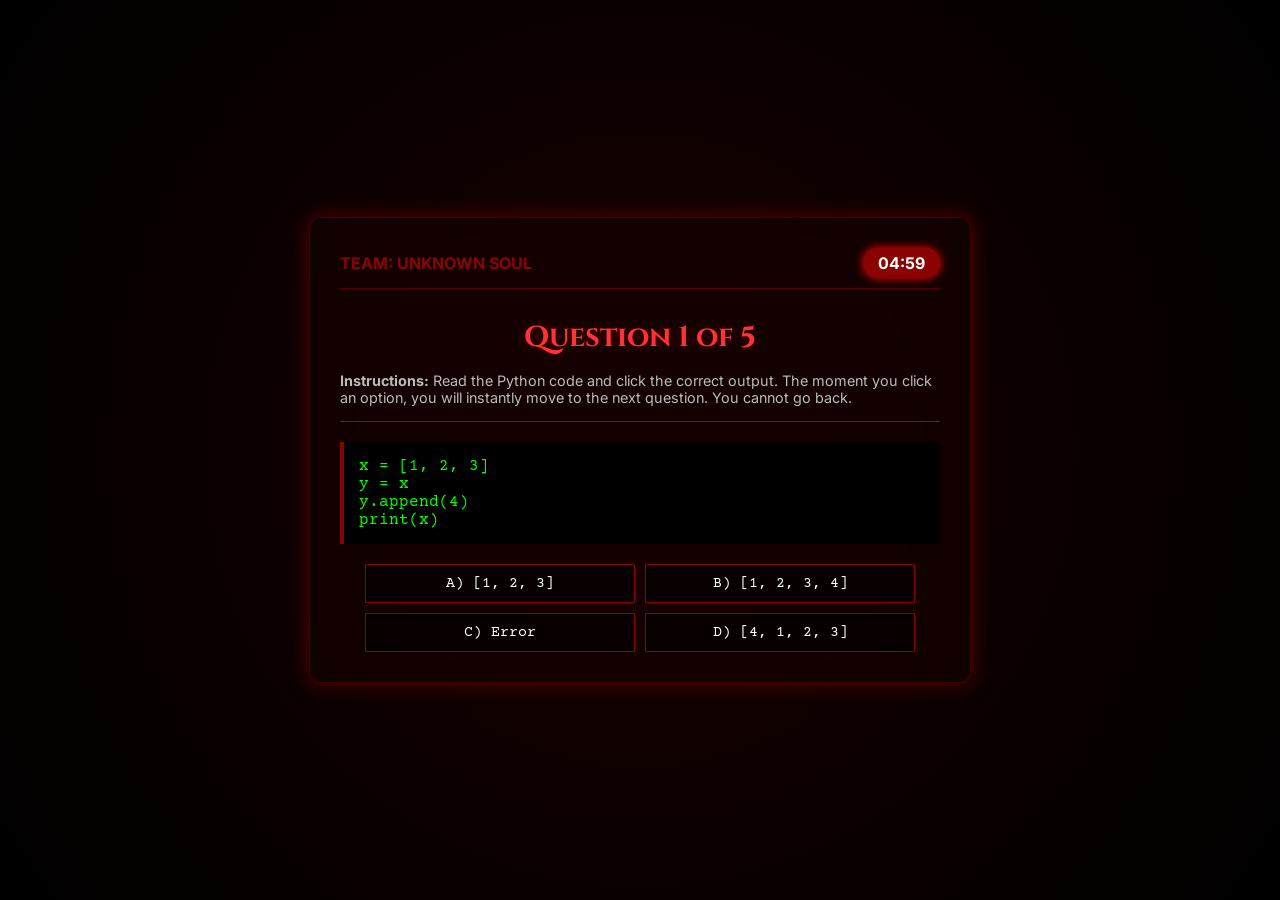
==== commit 7050e467: "Update code for symposium tech challenge landing page" ====
--- a/level1.html
+++ b/level1.html
@@ -2,19 +2,23 @@
 <html lang="en">
 <head>
   <meta charset="UTF-8">
-  <title>Stage 1 - Python</title>
+  <meta name="viewport" content="width=device-width, initial-scale=1.0">
+  <title>Level 1 - Python Programming</title>
   <link rel="stylesheet" href="style.css">
 </head>
 <body>
-  <div class="glass-panel">
+
+  <!-- Level 1 Main Content Area -->
+  <div class="glass-panel" id="level1MainUI">
     <div class="header-bar">
       <span id="teamDisplayS1" style="font-weight: bold; color: var(--blood-red);"></span>
       <span id="timerS1" class="timer">05:00</span>
     </div>
 
+    <!-- Active Question Area -->
     <div id="s1ActiveArea">
       <h3 id="s1Progress" class="gothic-text" style="font-size: 1.8rem; margin-bottom: 5px;">Question 1 of 5</h3>
-      
+
       <p style="color: #bbb; font-size: 0.9rem; border-bottom: 1px solid #333; padding-bottom: 15px; margin-bottom: 20px; text-align: left;">
         <b>Instructions:</b> Read the Python code and click the correct output. The moment you click an option, you will instantly move to the next question. You cannot go back.
       </p>
@@ -22,8 +26,23 @@
       <pre id="s1CodeBlock" class="code-block"></pre>
       <div id="s1Options" class="options-grid"></div>
     </div>
+
+    <!-- Stage 1 Completion Screen -->
+    <div id="s1CompleteArea" class="hidden" style="text-align: center; padding: 20px 0;">
+      <h2 class="gothic-text" style="font-size: 2.2rem; color: var(--blood-red, #ff3333); margin-bottom: 15px;">
+        🩸 LEVEL 1 CLEARED
+      </h2>
+      <p style="font-size: 1.3rem; color: #ccc; margin-bottom: 25px;">
+        You scored <strong id="s1ScoreDisplay" style="color: #ff3333; font-size: 1.8rem;">0</strong> / 5 in Python Programming.
+      </p>
+      <!-- Updated link to level2.html -->
+      <button class="btn" style="width: 100%; max-width: 300px; padding: 15px;" onclick="window.location.href='level2.html'">
+        PROCEED TO LEVEL 2 ➜
+      </button>
+    </div>
   </div>
 
+  <!-- Security Warning Modal -->
   <div id="secModal" class="modal-overlay hidden">
     <div class="modal-box" style="border: 2px solid #ff3333;">
       <h2 style="color: #ff3333; font-size: 2rem; margin-bottom: 10px;">⚠️ SECURITY WARNING ⚠️</h2>
@@ -32,12 +51,11 @@
     </div>
   </div>
 
-  <script src="script.js"></script>
+  <script src="game.js"></script>
   <script>
-    window.onload = () => {
-      initSecurity();
+    document.addEventListener("DOMContentLoaded", () => {
       startLevel1();
-    };
+    });
   </script>
 </body>
-</html>
+</html>
--- a/style.css
+++ b/style.css
@@ -28,7 +28,7 @@
   text-shadow: 0 0 10px var(--blood-glow);
 }
 
-.container {
+.glass-panel {
   background: var(--glass-bg);
   backdrop-filter: blur(10px);
   border: 1px solid rgba(255, 0, 0, 0.2);
@@ -41,16 +41,17 @@
   position: relative;
 }
 
-.input-box {
+.input-gothic {
   background: rgba(0, 0, 0, 0.5);
   border: 1px solid var(--blood-red);
   color: white;
-  padding: 10px;
+  padding: 12px;
   width: 80%;
   margin: 15px 0;
   font-size: 1.1rem;
   text-align: center;
   outline: none;
+  font-family: 'Inter', sans-serif;
 }
 
 .btn {
@@ -71,16 +72,23 @@
   transform: scale(1.05);
 }
 
+.options-grid {
+  display: flex;
+  flex-wrap: wrap;
+  justify-content: center;
+  gap: 10px;
+}
+
 .option-btn {
   background: rgba(0, 0, 0, 0.6);
   border: 1px solid var(--blood-red);
   color: white;
   padding: 10px;
-  margin: 5px;
   width: 45%;
   cursor: pointer;
   transition: 0.3s;
   font-family: 'Courier Prime', monospace;
+  font-size: 0.95rem;
 }
 
 .option-btn:hover {
@@ -96,22 +104,28 @@
   text-align: left;
   white-space: pre-wrap;
   margin-bottom: 20px;
+  font-size: 1rem;
+}
+
+.header-bar {
+  display: flex;
+  justify-content: space-between;
+  align-items: center;
+  margin-bottom: 20px;
+  padding-bottom: 10px;
+  border-bottom: 1px solid rgba(255, 0, 0, 0.3);
+}
+
+.timer {
+  background: var(--blood-red);
+  padding: 5px 15px;
+  border-radius: 50px;
+  font-weight: bold;
+  box-shadow: 0 0 10px red;
+  color: white;
 }
 
 .hidden { display: none !important; }
-.highlight { color: #ff4d4d; font-weight: bold; }
-
-/* Timer Badge */
-#timerDisplay {
-  position: absolute;
-  top: -15px;
-  right: -15px;
-  background: var(--blood-red);
-  padding: 10px 15px;
-  border-radius: 50px;
-  font-weight: bold;
-  box-shadow: 0 0 10px red;
-}
 
 /* Modals */
 .modal-overlay {
@@ -130,11 +144,6 @@
   padding: 30px;
   border-radius: 8px;
   text-align: center;
-  max-width: 400px;
+  max-width: 450px;
+  width: 90%;
 }
-
-#hintBox {
-  margin-top: 15px;
-  color: #ff9999;
-  font-style: italic;
-}
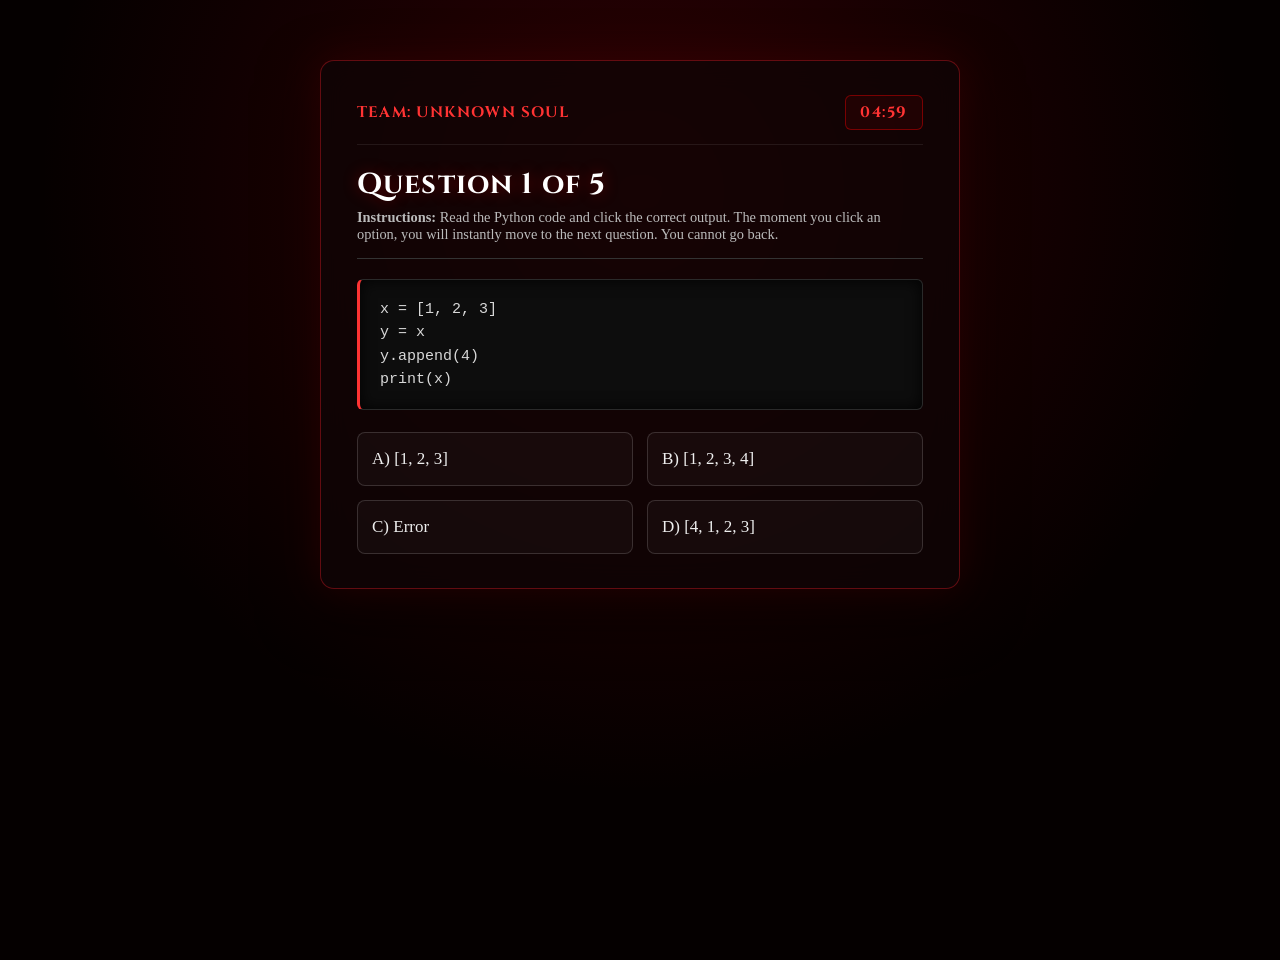
==== commit 87712ab5: "Add 20-second time warning audio and assets" ====
--- a/level1.html
+++ b/level1.html
@@ -5,6 +5,17 @@
   <meta name="viewport" content="width=device-width, initial-scale=1.0">
   <title>Level 1 - Python Programming</title>
   <link rel="stylesheet" href="style.css">
+  
+  <!-- === ANTI-COPY & ANTI-SELECT PROTECTION === -->
+  <style>
+      body {
+          user-select: none; /* Prevents text highlighting */
+          -webkit-user-select: none; /* Safari */
+          -moz-user-select: none; /* Firefox */
+          -ms-user-select: none; /* Older IE/Edge */
+      }
+  </style>
+  <!-- ========================================== -->
 </head>
 <body>
 
--- a/style.css
+++ b/style.css
@@ -1,149 +1,957 @@
-@import url('https://fonts.googleapis.com/css2?family=Cinzel:wght@400;700&family=Courier+Prime&family=Inter:wght@300;500&display=swap');
+@import url('https://fonts.googleapis.com/css2?family=Cinzel:wght@500;600;700;800&family=Cormorant+Garamond:wght@500;600;700&display=swap');
+
+/* =========================================
+   GLOBAL VARIABLES & RESET
+========================================= */
 
 :root {
-  --bg-color: #050000;
-  --blood-red: #8a0303;
-  --blood-glow: rgba(138, 3, 3, 0.6);
-  --glass-bg: rgba(20, 0, 0, 0.7);
-  --text-main: #e0e0e0;
+    --blood-red: #ff3333;
+    --blood-dark: #7a0006;
+    --dark-blood: #790006;
+    --deep-bg: #050000;
+    --bg-black: #0a0000;
+    --panel-border: #333;
+}
+
+* {
+    margin: 0;
+    padding: 0;
+    box-sizing: border-box;
+}
+
+html, body {
+    width: 100%;
+    min-height: 100vh;
 }
 
 body {
-  margin: 0;
-  padding: 0;
-  background-color: var(--bg-color);
-  background-image: radial-gradient(circle at center, #1a0000 0%, #000000 100%);
-  color: var(--text-main);
-  font-family: 'Inter', sans-serif;
-  display: flex;
-  justify-content: center;
-  align-items: center;
-  min-height: 100vh;
-  overflow: hidden;
+    background:
+        radial-gradient(circle at 50% 20%, rgba(120,0,10,.35), transparent 60%),
+        var(--deep-bg);
+    color: #eee;
+    font-family: "Cormorant Garamond", Georgia, serif;
+    overflow-x: hidden;
+    position: relative;
+    
+    /* === ANTI-COPY & ANTI-SELECT PROTECTION === */
+    user-select: none;
+    -webkit-user-select: none; /* Safari */
+    -moz-user-select: none; /* Firefox */
+    -ms-user-select: none; /* Older IE/Edge */
+    /* ========================================== */
+}
+
+/* Selection Styling */
+::selection {
+    background: var(--blood-red);
+    color: #fff;
 }
 
 .gothic-text {
-  font-family: 'Cinzel', serif;
-  color: #ff3333;
-  text-shadow: 0 0 10px var(--blood-glow);
-}
+    font-family: Cinzel, serif;
+    letter-spacing: .04em;
+    color: #fff;
+    text-shadow: 0 0 15px rgba(255,0,0,.35);
+}
+
+/* =========================================
+   BACKGROUND IMAGE & PARTICLES
+========================================= */
+
+.background {
+    position: fixed;
+    inset: 0;
+    background-image: url("assets/bg.jpeg");
+    background-size: cover;
+    background-position: center;
+    background-repeat: no-repeat;
+    background-color: #000;     
+    animation: backgroundZoom 18s ease-in-out infinite alternate;
+    z-index: 1;
+}
+
+@keyframes backgroundZoom {
+    0% { transform: scale(1); }
+    100% { transform: scale(1.05); }
+}
+
+.dark-overlay {
+    position: fixed;
+    inset: 0;
+    z-index: 2;
+    pointer-events: none;
+    background:
+        radial-gradient(
+            circle at center,
+            transparent 20%,
+            rgba(0,0,0,.15) 50%,
+            rgba(0,0,0,.75) 100%
+        ),
+        linear-gradient(
+            to bottom,
+            rgba(0,0,0,.3),
+            transparent 35%,
+            rgba(0,0,0,.4)
+        );
+}
+
+.particles {
+    position: fixed;
+    inset: 0;
+    z-index: 3;
+    pointer-events: none;
+    background-image:
+        radial-gradient(
+            circle,
+            rgba(255,30,30,.8) 1px,
+            transparent 2px
+        ),
+        radial-gradient(
+            circle,
+            rgba(255,100,30,.5) 1px,
+            transparent 2px
+        );
+    background-size:
+        150px 180px,
+        230px 250px;
+    animation: particlesMove 12s linear infinite;
+    opacity: .3;
+}
+
+@keyframes particlesMove {
+    0% { transform: translateY(20px); }
+    100% { transform: translateY(-80px); }
+}
+
+/* =========================================
+   HEADER
+========================================= */
+
+.header {
+    position: absolute;
+    top: 0;
+    left: 0;
+    width: 100%;
+    height: 88px;
+    z-index: 8;
+    display: flex;
+    align-items: center;
+    justify-content: space-between;
+    padding: 0 38px;
+    background:
+        linear-gradient(
+            to bottom,
+            rgba(0,0,0,.9),
+            rgba(0,0,0,.35)
+        );
+    border-bottom: 1px solid rgba(255,0,0,.25);
+}
+
+.logo {
+    display: flex;
+    align-items: center;
+    gap: 12px;
+    font-family: Cinzel, serif;
+    font-size: 22px;
+    font-weight: 700;
+    letter-spacing: .05em;
+}
+
+.logo-symbol {
+    font-size: 34px;
+    filter: drop-shadow(0 0 10px red);
+}
+
+/* =========================================
+   HERO / LANDING SECTION
+========================================= */
+
+.hero {
+    position: fixed;
+    inset: 0;
+    display: flex;
+    justify-content: center;
+    align-items: center;
+    z-index: 4;
+    pointer-events: none;
+}
+
+.hero-content {
+    width: 100%;
+    max-width: 700px;
+    display: flex;
+    flex-direction: column;
+    align-items: center;
+    text-align: center;
+    pointer-events: auto;
+    transition: opacity .6s ease, transform .7s ease;
+}
+
+.small-title {
+    text-align: center;
+    width: 100%;
+    font-family: Cinzel, serif;
+    font-size: 14px;
+    letter-spacing: .4em;
+    color: #ddd;
+    margin-bottom: 10px;
+    text-shadow: 0 0 12px #000;
+}
+
+.hero h1 {
+    font-family: Cinzel, serif;
+    font-weight: 800;
+    font-size: clamp(60px, 9vw, 135px);
+    line-height: .9;
+    letter-spacing: .03em;
+    text-transform: uppercase;
+    text-shadow:
+        0 5px 5px #000,
+        0 0 25px rgba(0,0,0,.9);
+}
+
+.crimson {
+    color: #b80b12;
+    text-shadow:
+        0 0 8px #ff1515,
+        0 4px 0 #4b0000,
+        0 10px 25px #000;
+}
+
+.hack {
+    color: #eee;
+    text-shadow:
+        0 4px 0 #555,
+        0 8px 20px #000;
+}
+
+.divider {
+    width: 100%;
+    margin-top: 25px;
+    display: flex;
+    align-items: center;
+    justify-content: center;
+    gap: 15px;
+    text-align: center;
+    color: white;
+    font-family: Cinzel, serif;
+    font-size: 18px;
+    letter-spacing: .2em;
+}
+
+.divider span {
+    width: 130px;
+    height: 1px;
+    background: linear-gradient(to right, transparent, #e00008);
+    box-shadow: 0 0 8px red;
+}
+
+.divider span:last-child {
+    background: linear-gradient(to left, transparent, #e00008);
+}
+
+.description {
+    margin-top: 25px;
+    font-size: 23px;
+    line-height: 1.3;
+    color: #ccc;
+    text-shadow: 0 2px 5px #000;
+}
+
+/* =========================================
+   INPUTS & ENTER BUTTONS
+========================================= */
+
+.team-box {
+    width: min(500px, 90vw);
+    margin: 28px auto 0;
+}
+
+.team-box label {
+    display: block;
+    margin-bottom: 8px;
+    font-family: Cinzel, serif;
+    font-size: 12px;
+    letter-spacing: .25em;
+    color: #d9b1b1;
+}
+
+#teamName {
+    width: 100%;
+    height: 55px;
+    padding: 0 20px;
+    color: white;
+    background: rgba(0,0,0,.75);
+    border: 1px solid rgba(255,20,30,.8);
+    outline: none;
+    border-radius: 6px;
+    text-align: center;
+    font-family: "Cormorant Garamond", Georgia, serif;
+    font-size: 18px;
+    letter-spacing: .08em;
+    box-shadow:
+        inset 0 0 20px rgba(0,0,0,.8),
+        0 0 15px rgba(255,0,0,.12);
+    transition: .3s;
+}
+
+#teamName::placeholder {
+    color: #aaa;
+}
+
+#teamName:focus {
+    border-color: var(--blood-red);
+    box-shadow:
+        0 0 20px rgba(255,0,0,.3),
+        inset 0 0 20px #000;
+}
+
+.enter-button {
+    width: 100%;
+    height: 62px;
+    margin-top: 14px;
+    position: relative;
+    border: 1px solid #ff1d25;
+    border-radius: 6px;
+    background: linear-gradient(180deg, rgba(120,0,5,.95), rgba(35,0,2,.96));
+    color: white;
+    font-family: Cinzel, serif;
+    font-size: 17px;
+    font-weight: 700;
+    letter-spacing: .14em;
+    cursor: pointer;
+    box-shadow:
+        0 0 20px rgba(255,0,0,.3),
+        inset 0 0 20px rgba(255,0,0,.15);
+    transition: .3s;
+}
+
+.enter-button span {
+    position: absolute;
+    right: 25px;
+    font-size: 23px;
+}
+
+.enter-button:hover {
+    transform: translateY(-2px);
+    box-shadow:
+        0 0 35px rgba(255,0,0,.65),
+        inset 0 0 25px rgba(255,0,0,.3);
+}
+
+.enter-button:active {
+    transform: translateY(2px);
+}
+
+.input-gothic {
+    width: 100%;
+    height: 52px;
+    padding: 0 16px;
+    background: rgba(0,0,0,.65);
+    border: 1px solid rgba(255,20,30,.5);
+    border-radius: 6px;
+    color: #fff;
+    font-family: "Cormorant Garamond", Georgia, serif;
+    font-size: 17px;
+    outline: none;
+    transition: .25s;
+}
+
+.input-gothic:focus {
+    border-color: var(--blood-red);
+    box-shadow: 0 0 18px rgba(255,0,0,.3);
+}
+
+#errorMessage {
+    display: none;
+    margin-top: 10px;
+    color: #ff3038;
+    font-family: Cinzel, serif;
+    font-size: 13px;
+    font-weight: 700;
+}
+
+#errorMessage.show {
+    display: block;
+}
+
+/* =========================================
+   GLASS PANEL (MAIN GAMEPLAY CONTAINER)
+========================================= */
 
 .glass-panel {
-  background: var(--glass-bg);
-  backdrop-filter: blur(10px);
-  border: 1px solid rgba(255, 0, 0, 0.2);
-  box-shadow: 0 0 20px var(--blood-glow);
-  padding: 30px;
-  border-radius: 12px;
-  text-align: center;
-  width: 90%;
-  max-width: 600px;
-  position: relative;
-}
-
-.input-gothic {
-  background: rgba(0, 0, 0, 0.5);
-  border: 1px solid var(--blood-red);
-  color: white;
-  padding: 12px;
-  width: 80%;
-  margin: 15px 0;
-  font-size: 1.1rem;
-  text-align: center;
-  outline: none;
-  font-family: 'Inter', sans-serif;
+    width: 100%;
+    max-width: 640px;
+    margin: 60px auto 40px;
+    background: rgba(15, 5, 6, 0.75);
+    backdrop-filter: blur(14px);
+    -webkit-backdrop-filter: blur(14px);
+    border: 1px solid rgba(255, 30, 40, .35);
+    border-radius: 14px;
+    padding: 34px 36px;
+    box-shadow:
+        0 0 40px rgba(255,0,0,.12),
+        0 20px 60px rgba(0,0,0,.6);
+    position: relative;
+    z-index: 10;
+}
+
+.glass-panel.hidden,
+.hidden {
+    display: none !important;
+}
+
+/* =========================================
+   HEADER BAR & TIMER
+========================================= */
+
+.header-bar {
+    display: flex;
+    align-items: center;
+    justify-content: space-between;
+    padding-bottom: 14px;
+    margin-bottom: 20px;
+    border-bottom: 1px solid rgba(255,255,255,.08);
+    font-family: Cinzel, serif;
+    font-size: .95rem;
+    letter-spacing: .08em;
+}
+
+.timer {
+    font-family: Cinzel, serif;
+    color: var(--blood-red);
+    font-weight: 700;
+    letter-spacing: .1em;
+    padding: 6px 14px;
+    border: 1px solid rgba(255,0,0,.4);
+    border-radius: 6px;
+    background: rgba(120,0,5,.15);
+    transition: all 0.3s ease;
+}
+
+.timer.low-time {
+    color: #ff3333;
+    border-color: #ff3333;
+    animation: pulseTimer 1s infinite alternate;
+}
+
+@keyframes pulseTimer {
+    0% { box-shadow: 0 0 6px rgba(255,0,0,.4); }
+    100% { box-shadow: 0 0 22px rgba(255,0,0,.9); }
+}
+
+/* =========================================
+   CODE BLOCK
+========================================= */
+
+.code-block {
+    background: #0d0d0d;
+    border: 1px solid #2a2a2a;
+    border-left: 3px solid var(--blood-red);
+    border-radius: 6px;
+    padding: 18px 20px;
+    margin-bottom: 22px;
+    font-family: "Consolas", "Courier New", monospace;
+    font-size: 15px;
+    line-height: 1.55;
+    color: #d8d8d8;
+    overflow-x: auto;
+    white-space: pre;
+    text-align: left;
+    box-shadow: inset 0 0 15px rgba(0, 0, 0, 0.9);
+}
+
+/* =========================================
+   OPTIONS GRID & BUTTONS
+========================================= */
+
+.options-grid {
+    display: grid;
+    grid-template-columns: 1fr 1fr;
+    gap: 14px;
+}
+
+@media (max-width: 520px) {
+    .options-grid {
+        grid-template-columns: 1fr;
+    }
+}
+
+.option-btn {
+    width: 100%;
+    padding: 16px 14px;
+    background: rgba(255,255,255,.03);
+    border: 1px solid rgba(255,255,255,.15);
+    border-radius: 8px;
+    color: #eee;
+    font-family: "Cormorant Garamond", Georgia, serif;
+    font-size: 17px;
+    text-align: left;
+    cursor: pointer;
+    transition: .25s;
+    outline: none;
+}
+
+.option-btn:hover:not(:disabled),
+.option-btn:focus:not(:disabled) {
+    border-color: var(--blood-red);
+    background: rgba(120,0,5,.2);
+    transform: translateY(-2px);
+    box-shadow: 0 6px 18px rgba(255,0,0,.15);
+}
+
+.option-btn.correct {
+    border-color: #2ecc71 !important;
+    background: rgba(20,120,60,.25) !important;
+    color: #fff !important;
+    box-shadow: 0 0 18px rgba(46, 204, 113, 0.4) !important;
+}
+
+.option-btn.wrong {
+    border-color: var(--blood-red) !important;
+    background: rgba(150,0,10,.3) !important;
+    color: #fff !important;
+    box-shadow: 0 0 18px rgba(255, 0, 0, 0.5) !important;
+}
+
+.option-btn:disabled {
+    cursor: default;
+    opacity: .8;
 }
 
 .btn {
-  background: linear-gradient(45deg, #4a0000, var(--blood-red));
-  border: none;
-  color: white;
-  padding: 12px 24px;
-  font-family: 'Cinzel', serif;
-  font-size: 1.2rem;
-  cursor: pointer;
-  border-radius: 4px;
-  transition: 0.3s;
-  margin-top: 10px;
+    padding: 13px 28px;
+    border: 1px solid var(--blood-red);
+    border-radius: 6px;
+    background: linear-gradient(180deg, rgba(120,0,5,.9), rgba(30,0,2,.95));
+    color: #fff;
+    font-family: Cinzel, serif;
+    font-size: 14px;
+    letter-spacing: .1em;
+    cursor: pointer;
+    transition: .25s;
 }
 
 .btn:hover {
-  box-shadow: 0 0 15px var(--blood-red);
-  transform: scale(1.05);
-}
-
-.options-grid {
-  display: flex;
-  flex-wrap: wrap;
-  justify-content: center;
-  gap: 10px;
-}
-
-.option-btn {
-  background: rgba(0, 0, 0, 0.6);
-  border: 1px solid var(--blood-red);
-  color: white;
-  padding: 10px;
-  width: 45%;
-  cursor: pointer;
-  transition: 0.3s;
-  font-family: 'Courier Prime', monospace;
-  font-size: 0.95rem;
-}
-
-.option-btn:hover {
-  background: var(--blood-red);
-}
-
-.code-block {
-  background: #000;
-  color: #00ff00;
-  font-family: 'Courier Prime', monospace;
-  padding: 15px;
-  border-left: 4px solid var(--blood-red);
-  text-align: left;
-  white-space: pre-wrap;
-  margin-bottom: 20px;
-  font-size: 1rem;
-}
-
-.header-bar {
-  display: flex;
-  justify-content: space-between;
-  align-items: center;
-  margin-bottom: 20px;
-  padding-bottom: 10px;
-  border-bottom: 1px solid rgba(255, 0, 0, 0.3);
-}
-
-.timer {
-  background: var(--blood-red);
-  padding: 5px 15px;
-  border-radius: 50px;
-  font-weight: bold;
-  box-shadow: 0 0 10px red;
-  color: white;
-}
-
-.hidden { display: none !important; }
-
-/* Modals */
+    box-shadow: 0 0 25px rgba(255,0,0,.55);
+    transform: translateY(-2px);
+}
+
+.btn:active {
+    transform: translateY(1px);
+}
+
+/* =========================================
+   MODALS & RULES PANEL (FIXED)
+========================================= */
+
 .modal-overlay {
-  position: fixed;
-  top: 0; left: 0; width: 100%; height: 100%;
-  background: rgba(0,0,0,0.9);
-  display: flex;
-  justify-content: center;
-  align-items: center;
-  z-index: 1000;
+    position: fixed;
+    inset: 0;
+    z-index: 200;
+    display: flex;
+    align-items: center;
+    justify-content: center;
+    padding: 20px;
+    background: rgba(0,0,0,.85);
+    backdrop-filter: blur(8px);
+    -webkit-backdrop-filter: blur(8px);
 }
 
 .modal-box {
-  background: #111;
-  border: 1px solid var(--blood-red);
-  padding: 30px;
-  border-radius: 8px;
-  text-align: center;
-  max-width: 450px;
-  width: 90%;
-}
+    width: 100%;
+    max-width: 440px;
+    background: linear-gradient(160deg, rgba(20,4,5,.98), rgba(8,0,1,.98));
+    border: 1px solid rgba(255,0,0,.35);
+    border-radius: 12px;
+    padding: 30px 28px;
+    text-align: center;
+    box-shadow: 0 0 60px rgba(255,0,0,.15);
+}
+
+/* Rules Panel Modal Container */
+.rules-panel {
+    position: fixed;
+    z-index: 300;
+    left: 50%;
+    top: 50%;
+    width: min(470px, 92vw);
+    max-height: 85vh;
+    height: max-content;
+    padding: 35px 30px 40px;
+    display: flex;
+    flex-direction: column;
+    overflow-y: auto;
+    overflow-x: hidden;
+    border-radius: 12px;
+    border: 1px solid rgba(255, 60, 0, 0.4);
+    background: #0a0101;
+    transform: translate(-50%, -50%) scale(0.95);
+    opacity: 0;
+    pointer-events: none;
+    visibility: hidden;
+    transition: all 0.4s cubic-bezier(0.19, 1, 0.22, 1);
+}
+
+.rules-panel.active {
+    transform: translate(-50%, -50%) scale(1);
+    opacity: 1;
+    pointer-events: auto;
+    visibility: visible;
+    box-shadow: 
+        0 0 0 100vmax rgba(5, 0, 0, 0.95), 
+        0 0 60px rgba(255, 0, 0, 0.25),   
+        inset 0 0 20px rgba(255, 0, 0, 0.05);
+}
+
+.close-button {
+    position: absolute;
+    top: 15px;
+    right: 20px;
+    background: transparent;
+    border: none;
+    color: #ff3038;
+    font-size: 28px;
+    font-weight: bold;
+    cursor: pointer;
+    line-height: 1;
+    transition: color 0.3s ease, transform 0.3s ease;
+    z-index: 10;
+}
+
+.close-button:hover {
+    color: #ffffff;
+    transform: scale(1.15);
+}
+
+.rules-panel::-webkit-scrollbar {
+    width: 6px;
+}
+.rules-panel::-webkit-scrollbar-track {
+    background: transparent;
+    margin: 10px 0;
+}
+.rules-panel::-webkit-scrollbar-thumb {
+    background: #ff3c00;
+    border-radius: 4px;
+}
+
+.blood-line {
+    width: 70px;
+    height: 3px;
+    background: #e10b14;
+    box-shadow: 0 0 15px red;
+    margin-bottom: 15px;
+}
+
+.rules-header p {
+    font-family: Cinzel, serif;
+    font-size: 11px;
+    color: #c5161e;
+    letter-spacing: .3em;
+    margin-bottom: 10px;
+}
+
+.rules-header h2 {
+    font-family: Cinzel, serif;
+    font-size: 31px;
+    line-height: 1.15;
+    color: white;
+}
+
+.rules-header h2 span {
+    color: #e00e17;
+}
+
+.team-display {
+    margin-top: 20px;
+    padding: 14px 18px;
+    border-left: 3px solid #e20c15;
+    background: rgba(255,255,255,.04);
+}
+
+.team-display span {
+    display: block;
+    color: #888;
+    font-family: Cinzel, serif;
+    font-size: 10px;
+    letter-spacing: .25em;
+}
+
+.team-display strong {
+    display: block;
+    margin-top: 5px;
+    font-family: Cinzel, serif;
+    font-size: 21px;
+    color: white;
+    overflow-wrap: anywhere;
+}
+
+.rules {
+    margin-top: 15px;
+    padding-bottom: 5px;
+}
+
+.rule {
+    display: flex;
+    align-items: flex-start;
+    gap: 18px;
+    padding: 16px 0;
+    border-bottom: 1px solid rgba(255,255,255,.1);
+}
+
+.number {
+    flex-shrink: 0;
+    width: 45px;
+    height: 45px;
+    display: flex;
+    align-items: center;
+    justify-content: center;
+    border: 1px solid rgba(255,30,40,.6);
+    color: #e61b23;
+    font-family: Cinzel, serif;
+    font-weight: 700;
+    font-size: 13px;
+    background: rgba(100,0,0,.15);
+}
+
+.rule h3 {
+    font-family: Cinzel, serif;
+    font-size: 13px;
+    letter-spacing: .12em;
+    color: #f0242b;
+}
+
+.rule p {
+    margin-top: 6px;
+    color: #c8c2c0;
+    font-size: 16px;
+    line-height: 1.35;
+}
+
+.continue-button {
+    width: 100%;
+    min-height: 54px;
+    margin-top: 25px;
+    margin-bottom: 10px;
+    flex-shrink: 0;
+    border: 1px solid #ff2028;
+    border-radius: 6px;
+    background: linear-gradient(180deg, #700006, #260002);
+    color: white;
+    font-family: Cinzel, serif;
+    font-size: 13px;
+    font-weight: 700;
+    letter-spacing: .12em;
+    cursor: pointer;
+    box-shadow: 0 0 20px rgba(255,0,0,.25);
+    transition: .3s;
+}
+
+.continue-button span {
+    margin-left: 10px;
+    font-size: 20px;
+}
+
+.continue-button:hover {
+    box-shadow: 0 0 35px rgba(255,0,0,.6);
+    transform: translateY(-2px);
+}
+
+/* =========================================
+   VAMPIRE MOUTH TRANSITION & ANIMATIONS
+   (FIXED TO 100VH TO PREVENT LEAKS)
+========================================= */
+
+.mouth-transition {
+    position: fixed;
+    inset: 0;
+    z-index: 500;
+    display: none;
+    pointer-events: none;
+    overflow: hidden;
+}
+
+.mouth-transition.active {
+    display: block;
+}
+
+.mouth-top {
+    position: absolute;
+    left: 0;
+    top: 0;
+    width: 100%;
+    height: 55%;
+    background-image: url("assets/bg.jpeg");
+    background-size: cover;
+    background-position: center top;
+    transform: translateY(-100vh);
+}
+
+.mouth-bottom {
+    position: absolute;
+    left: 0;
+    bottom: 0;
+    width: 100%;
+    height: 55%;
+    background-image: url("assets/bg.jpeg");
+    background-size: cover;
+    background-position: center bottom;
+    transform: translateY(100vh);
+}
+
+.mouth-transition.active .mouth-top {
+    animation: closeTop 1.35s cubic-bezier(.55,0,.2,1) forwards;
+}
+
+.mouth-transition.active .mouth-bottom {
+    animation: closeBottom 1.35s cubic-bezier(.55,0,.2,1) forwards;
+}
+
+@keyframes closeTop {
+    0% { transform: translateY(-100vh); }
+    100% { transform: translateY(0); }
+}
+
+@keyframes closeBottom {
+    0% { transform: translateY(100vh); }
+    100% { transform: translateY(0); }
+}
+
+.blood-flash {
+    position: absolute;
+    inset: 0;
+    background: #900006;
+    opacity: 0;
+    animation: bloodFlash 1.35s ease forwards;
+}
+
+@keyframes bloodFlash {
+    0%, 65% { opacity: 0; }
+    82% { opacity: .22; }
+    100% { opacity: .03; }
+}
+
+.transition-message {
+    position: absolute;
+    left: 50%;
+    top: 50%;
+    transform: translate(-50%, -50%);
+    z-index: 505;
+    color: white;
+    font-family: Cinzel, serif;
+    font-size: 20px;
+    font-weight: 700;
+    letter-spacing: .3em;
+    white-space: nowrap;
+    opacity: 0;
+    text-shadow: 0 0 20px #000;
+    animation: transitionText 1.35s ease forwards;
+}
+
+@keyframes transitionText {
+    0%, 40% { opacity: 0; }
+    55%, 80% { opacity: 1; }
+    100% { opacity: 0; }
+}
+
+/* =========================================
+   LIGHTNING STORM INTRO
+========================================= */
+
+#stormIntroScreen {
+    display: none;
+    position: fixed;
+    inset: 0;
+    z-index: 99999;
+    background: #0a0a0a;
+}
+#stormIntroScreen canvas {
+    width: 100%;
+    height: 100%;
+    position: absolute;
+    left: 0;
+    top: 0;
+    background: #0a0a0a;
+}
+.fog {
+    width: 100%;
+    height: 80px;
+    position: absolute;
+    left: 0;
+    top: 0;
+    backdrop-filter: blur(20px);
+}
+
+/* =========================================
+   BAT SWARM TRANSITION (BLUE NIGHT + CRIMSON GLOW)
+========================================= */
+
+.bat-overlay {
+    position: fixed;
+    inset: 0;
+    background: 
+        radial-gradient(circle at center, rgba(15, 45, 90, 0.55) 0%, rgba(2, 5, 12, 0.96) 70%),
+        linear-gradient(to bottom, #020408, #000000);
+    z-index: 99999;
+    overflow: hidden;
+    display: none;
+}
+.bat-wrapper {
+    position: absolute;
+    top: 180px;
+    left: 0;
+    display: flex;
+    animation-name: across, float;
+    animation-iteration-count: infinite, infinite;
+    animation-duration: 11s, 7s;
+    animation-play-state: running, running;
+    transform-origin: top;
+}
+@keyframes across {
+    0% { left: -300px; }
+    100% { left: 2200px; right: -100px; }
+}
+@keyframes float {
+    0% { transform: translate(0px, 0px); }
+    50% { transform: translate(0px, -90px); }
+    100% { transform: translate(0px, 0px); }
+}
+.bat-wrapper img {
+    -webkit-transform: scaleX(-1);
+    transform: scaleX(-1);
+    filter: drop-shadow(0 0 6px rgba(255, 30, 30, 0.85)) brightness(1.3) contrast(1.4);
+    opacity: 0.98;
+    mix-blend-mode: lighten;
+}
+
+/* =========================================
+   MEDIA QUERIES
+========================================= */
+
+@media(max-width: 900px) {
+    .header { padding: 0 20px; }
+    .logo { font-size: 17px; }
+}
+
+@media(max-width: 600px) {
+    .hero-content { margin-top: 40px; }
+    .hero h1 { font-size: clamp(43px, 14vw, 75px); }
+    .small-title {
+        font-size: 10px;
+        letter-spacing: .22em;
+    }
+    .divider { font-size: 12px; gap: 8px; }
+    .divider span { width: 55px; }
+    .description { font-size: 17px; }
+
+    .glass-panel {
+        padding: 24px 20px;
+        margin-top: 20px;
+    }
+
+    .rules-panel {
+        padding: 35px 20px 30px;
+    }
+    .rules-header h2 { font-size: 25px; }
+}
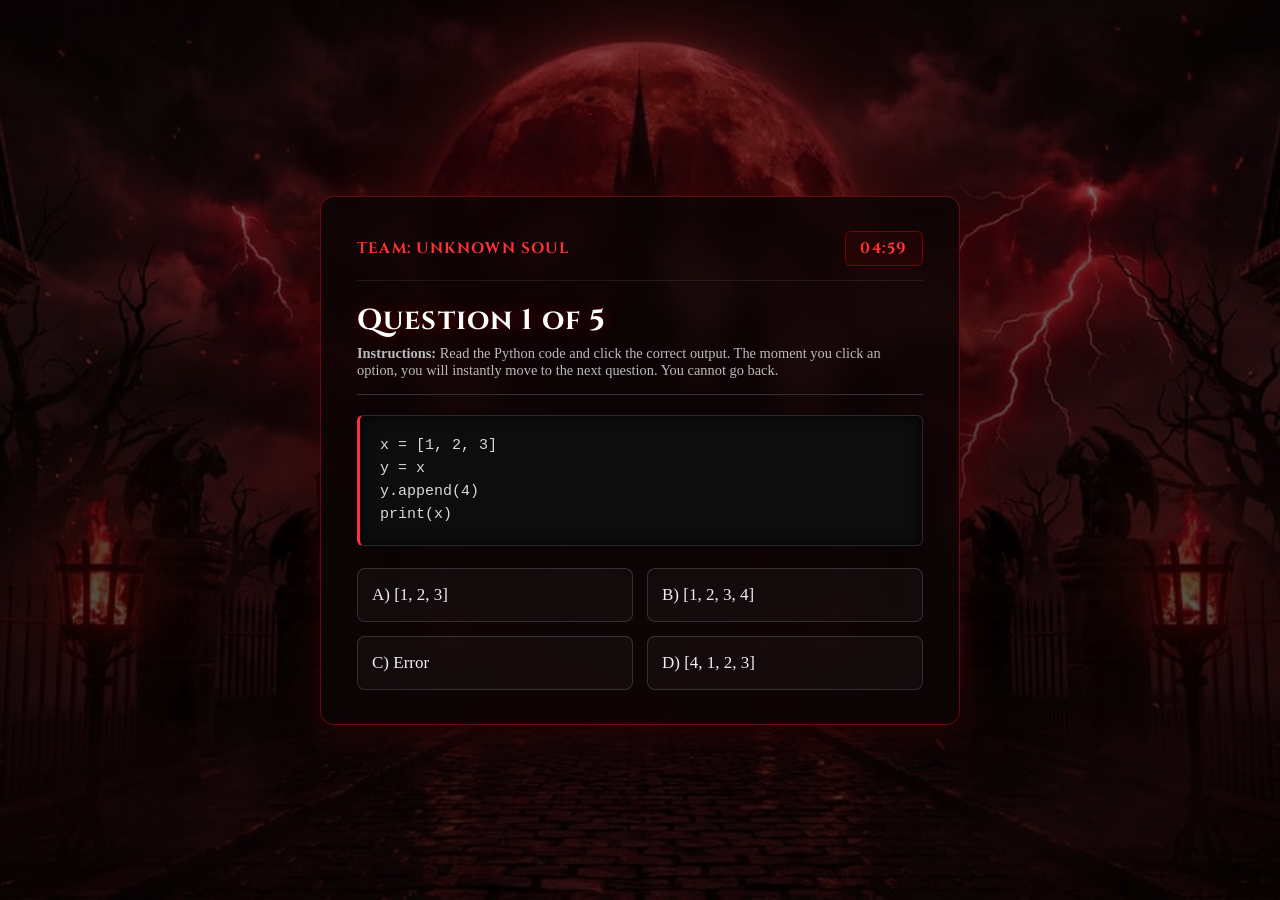
==== commit fde287c4: "update" ====
--- a/level1.html
+++ b/level1.html
@@ -5,6 +5,7 @@
   <meta name="viewport" content="width=device-width, initial-scale=1.0">
   <title>Level 1 - Python Programming</title>
   <link rel="stylesheet" href="style.css">
+  <link rel="stylesheet" href="game.css">
   
   <!-- === ANTI-COPY & ANTI-SELECT PROTECTION === -->
   <style>
@@ -13,6 +14,9 @@
           -webkit-user-select: none; /* Safari */
           -moz-user-select: none; /* Firefox */
           -ms-user-select: none; /* Older IE/Edge */
+      }
+      .hidden {
+          display: none !important;
       }
   </style>
   <!-- ========================================== -->
@@ -54,7 +58,7 @@
   </div>
 
   <!-- Security Warning Modal -->
-  <div id="secModal" class="modal-overlay hidden">
+  <div id="secModal" class="modal-overlay hidden" style="display: none;">
     <div class="modal-box" style="border: 2px solid #ff3333;">
       <h2 style="color: #ff3333; font-size: 2rem; margin-bottom: 10px;">⚠️ SECURITY WARNING ⚠️</h2>
       <p id="secMsg" style="font-size: 1.2rem; margin-bottom: 20px; white-space: pre-wrap;"></p>
--- a/style.css
+++ b/style.css
@@ -25,20 +25,17 @@
 }
 
 body {
-    background:
-        radial-gradient(circle at 50% 20%, rgba(120,0,10,.35), transparent 60%),
-        var(--deep-bg);
+    background: 
+        linear-gradient(rgba(0, 0, 0, 0.45), rgba(0, 0, 0, 0.75)),
+        url('assets/bg2.jpeg') no-repeat center center fixed !important;
+    background-size: cover !important;
     color: #eee;
     font-family: "Cormorant Garamond", Georgia, serif;
     overflow-x: hidden;
     position: relative;
-    
-    /* === ANTI-COPY & ANTI-SELECT PROTECTION === */
-    user-select: none;
-    -webkit-user-select: none; /* Safari */
-    -moz-user-select: none; /* Firefox */
-    -ms-user-select: none; /* Older IE/Edge */
-    /* ========================================== */
+    display: flex;
+    justify-content: center;
+    align-items: center;
 }
 
 /* Selection Styling */
@@ -383,7 +380,7 @@
     width: 100%;
     max-width: 640px;
     margin: 60px auto 40px;
-    background: rgba(15, 5, 6, 0.75);
+    background: rgba(12, 4, 5, 0.82);
     backdrop-filter: blur(14px);
     -webkit-backdrop-filter: blur(14px);
     border: 1px solid rgba(255, 30, 40, .35);
--- a/game.css
+++ b/game.css
@@ -0,0 +1,948 @@
+@import url('https://fonts.googleapis.com/css2?family=Cinzel:wght@500;600;700;800&family=Cormorant+Garamond:wght@500;600;700&display=swap');
+
+/* =========================================
+   GLOBAL VARIABLES & RESET
+========================================= */
+
+:root {
+    --blood-red: #ff3333;
+    --blood-dark: #7a0006;
+    --dark-blood: #790006;
+    --deep-bg: #050000;
+    --bg-black: #0a0000;
+    --panel-border: #333;
+}
+
+* {
+    margin: 0;
+    padding: 0;
+    box-sizing: border-box;
+}
+
+html, body {
+    width: 100%;
+    min-height: 100vh;
+}
+
+body {
+    background: 
+        linear-gradient(rgba(0, 0, 0, 0.45), rgba(0, 0, 0, 0.75)),
+        url('assets/bg2.jpeg') no-repeat center center fixed !important;
+    background-size: cover !important;
+    color: #eee;
+    font-family: "Cormorant Garamond", Georgia, serif;
+    overflow-x: hidden;
+    position: relative;
+    display: flex;
+    justify-content: center;
+    align-items: center;
+}
+
+/* Selection Styling */
+::selection {
+    background: var(--blood-red);
+    color: #fff;
+}
+
+.gothic-text {
+    font-family: Cinzel, serif;
+    letter-spacing: .04em;
+    color: #fff;
+    text-shadow: 0 0 15px rgba(255,0,0,.35);
+}
+
+/* =========================================
+   BACKGROUND IMAGE & PARTICLES
+========================================= */
+
+.background {
+    position: fixed;
+    inset: 0;
+    background-image: url("assets/bg.jpeg");
+    background-size: cover;
+    background-position: center;
+    background-repeat: no-repeat;
+    background-color: #000;     
+    animation: backgroundZoom 18s ease-in-out infinite alternate;
+    z-index: 1;
+}
+
+@keyframes backgroundZoom {
+    0% { transform: scale(1); }
+    100% { transform: scale(1.05); }
+}
+
+.dark-overlay {
+    position: fixed;
+    inset: 0;
+    z-index: 2;
+    pointer-events: none;
+    background:
+        radial-gradient(
+            circle at center,
+            transparent 20%,
+            rgba(0,0,0,.15) 50%,
+            rgba(0,0,0,.75) 100%
+        ),
+        linear-gradient(
+            to bottom,
+            rgba(0,0,0,.3),
+            transparent 35%,
+            rgba(0,0,0,.4)
+        );
+}
+
+.particles {
+    position: fixed;
+    inset: 0;
+    z-index: 3;
+    pointer-events: none;
+    background-image:
+        radial-gradient(
+            circle,
+            rgba(255,30,30,.8) 1px,
+            transparent 2px
+        ),
+        radial-gradient(
+            circle,
+            rgba(255,100,30,.5) 1px,
+            transparent 2px
+        );
+    background-size:
+        150px 180px,
+        230px 250px;
+    animation: particlesMove 12s linear infinite;
+    opacity: .3;
+}
+
+@keyframes particlesMove {
+    0% { transform: translateY(20px); }
+    100% { transform: translateY(-80px); }
+}
+
+/* =========================================
+   HEADER
+========================================= */
+
+.header {
+    position: absolute;
+    top: 0;
+    left: 0;
+    width: 100%;
+    height: 88px;
+    z-index: 8;
+    display: flex;
+    align-items: center;
+    justify-content: space-between;
+    padding: 0 38px;
+    background:
+        linear-gradient(
+            to bottom,
+            rgba(0,0,0,.9),
+            rgba(0,0,0,.35)
+        );
+    border-bottom: 1px solid rgba(255,0,0,.25);
+}
+
+.logo {
+    display: flex;
+    align-items: center;
+    gap: 12px;
+    font-family: Cinzel, serif;
+    font-size: 22px;
+    font-weight: 700;
+    letter-spacing: .05em;
+}
+
+.logo-symbol {
+    font-size: 34px;
+    filter: drop-shadow(0 0 10px red);
+}
+
+/* =========================================
+   HERO / LANDING SECTION
+========================================= */
+
+.hero {
+    position: fixed;
+    inset: 0;
+    display: flex;
+    justify-content: center;
+    align-items: center;
+    z-index: 4;
+    pointer-events: none;
+}
+
+.hero-content {
+    width: 100%;
+    max-width: 700px;
+    display: flex;
+    flex-direction: column;
+    align-items: center;
+    text-align: center;
+    pointer-events: auto;
+    transition: opacity .6s ease, transform .7s ease;
+}
+
+.small-title {
+    text-align: center;
+    width: 100%;
+    font-family: Cinzel, serif;
+    font-size: 14px;
+    letter-spacing: .4em;
+    color: #ddd;
+    margin-bottom: 10px;
+    text-shadow: 0 0 12px #000;
+}
+
+.hero h1 {
+    font-family: Cinzel, serif;
+    font-weight: 800;
+    font-size: clamp(60px, 9vw, 135px);
+    line-height: .9;
+    letter-spacing: .03em;
+    text-transform: uppercase;
+    text-shadow:
+        0 5px 5px #000,
+        0 0 25px rgba(0,0,0,.9);
+}
+
+.crimson {
+    color: #b80b12;
+    text-shadow:
+        0 0 8px #ff1515,
+        0 4px 0 #4b0000,
+        0 10px 25px #000;
+}
+
+.hack {
+    color: #eee;
+    text-shadow:
+        0 4px 0 #555,
+        0 8px 20px #000;
+}
+
+.divider {
+    width: 100%;
+    margin-top: 25px;
+    display: flex;
+    align-items: center;
+    justify-content: center;
+    gap: 15px;
+    text-align: center;
+    color: white;
+    font-family: Cinzel, serif;
+    font-size: 18px;
+    letter-spacing: .2em;
+}
+
+.divider span {
+    width: 130px;
+    height: 1px;
+    background: linear-gradient(to right, transparent, #e00008);
+    box-shadow: 0 0 8px red;
+}
+
+.divider span:last-child {
+    background: linear-gradient(to left, transparent, #e00008);
+}
+
+.description {
+    margin-top: 25px;
+    font-size: 23px;
+    line-height: 1.3;
+    color: #ccc;
+    text-shadow: 0 2px 5px #000;
+}
+
+/* =========================================
+   INPUTS & ENTER BUTTONS
+========================================= */
+
+.team-box {
+    width: min(500px, 90vw);
+    margin: 28px auto 0;
+}
+
+.team-box label {
+    display: block;
+    margin-bottom: 8px;
+    font-family: Cinzel, serif;
+    font-size: 12px;
+    letter-spacing: .25em;
+    color: #d9b1b1;
+}
+
+#teamName {
+    width: 100%;
+    height: 55px;
+    padding: 0 20px;
+    color: white;
+    background: rgba(0,0,0,.75);
+    border: 1px solid rgba(255,20,30,.8);
+    outline: none;
+    border-radius: 6px;
+    text-align: center;
+    font-family: "Cormorant Garamond", Georgia, serif;
+    font-size: 18px;
+    letter-spacing: .08em;
+    box-shadow:
+        inset 0 0 20px rgba(0,0,0,.8),
+        0 0 15px rgba(255,0,0,.12);
+    transition: .3s;
+}
+
+#teamName::placeholder {
+    color: #aaa;
+}
+
+#teamName:focus {
+    border-color: var(--blood-red);
+    box-shadow:
+        0 0 20px rgba(255,0,0,.3),
+        inset 0 0 20px #000;
+}
+
+.enter-button {
+    width: 100%;
+    height: 62px;
+    margin-top: 14px;
+    position: relative;
+    border: 1px solid #ff1d25;
+    border-radius: 6px;
+    background: linear-gradient(180deg, rgba(120,0,5,.95), rgba(35,0,2,.96));
+    color: white;
+    font-family: Cinzel, serif;
+    font-size: 17px;
+    font-weight: 700;
+    letter-spacing: .14em;
+    cursor: pointer;
+    box-shadow:
+        0 0 20px rgba(255,0,0,.3),
+        inset 0 0 20px rgba(255,0,0,.15);
+    transition: .3s;
+}
+
+.enter-button span {
+    position: absolute;
+    right: 25px;
+    font-size: 23px;
+}
+
+.enter-button:hover {
+    transform: translateY(-2px);
+    box-shadow:
+        0 0 35px rgba(255,0,0,.65),
+        inset 0 0 25px rgba(255,0,0,.3);
+}
+
+.enter-button:active {
+    transform: translateY(2px);
+}
+
+.input-gothic {
+    width: 100%;
+    height: 52px;
+    padding: 0 16px;
+    background: rgba(0,0,0,.65);
+    border: 1px solid rgba(255,20,30,.5);
+    border-radius: 6px;
+    color: #fff;
+    font-family: "Cormorant Garamond", Georgia, serif;
+    font-size: 17px;
+    outline: none;
+    transition: .25s;
+}
+
+.input-gothic:focus {
+    border-color: var(--blood-red);
+    box-shadow: 0 0 18px rgba(255,0,0,.3);
+}
+
+#errorMessage {
+    display: none;
+    margin-top: 10px;
+    color: #ff3038;
+    font-family: Cinzel, serif;
+    font-size: 13px;
+    font-weight: 700;
+}
+
+#errorMessage.show {
+    display: block;
+}
+
+/* =========================================
+   GLASS PANEL (MAIN GAMEPLAY CONTAINER)
+========================================= */
+
+.glass-panel {
+    width: 100%;
+    max-width: 640px;
+    margin: 60px auto 40px;
+    background: rgba(12, 4, 5, 0.82);
+    backdrop-filter: blur(14px);
+    -webkit-backdrop-filter: blur(14px);
+    border: 1px solid rgba(255, 30, 40, .35);
+    border-radius: 14px;
+    padding: 34px 36px;
+    box-shadow:
+        0 0 40px rgba(255,0,0,.12),
+        0 20px 60px rgba(0,0,0,.6);
+    position: relative;
+    z-index: 10;
+}
+
+.glass-panel.hidden,
+.hidden {
+    display: none !important;
+}
+
+/* =========================================
+   HEADER BAR & TIMER
+========================================= */
+
+.header-bar {
+    display: flex;
+    align-items: center;
+    justify-content: space-between;
+    padding-bottom: 14px;
+    margin-bottom: 20px;
+    border-bottom: 1px solid rgba(255,255,255,.08);
+    font-family: Cinzel, serif;
+    font-size: .95rem;
+    letter-spacing: .08em;
+}
+
+.timer {
+    font-family: Cinzel, serif;
+    color: var(--blood-red);
+    font-weight: 700;
+    letter-spacing: .1em;
+    padding: 6px 14px;
+    border: 1px solid rgba(255,0,0,.4);
+    border-radius: 6px;
+    background: rgba(120,0,5,.15);
+    transition: all 0.3s ease;
+}
+
+.timer.low-time {
+    color: #ff3333;
+    border-color: #ff3333;
+    animation: pulseTimer 1s infinite alternate;
+}
+
+@keyframes pulseTimer {
+    0% { box-shadow: 0 0 6px rgba(255,0,0,.4); }
+    100% { box-shadow: 0 0 22px rgba(255,0,0,.9); }
+}
+
+/* =========================================
+   CODE BLOCK
+========================================= */
+
+.code-block {
+    background: #0d0d0d;
+    border: 1px solid #2a2a2a;
+    border-left: 3px solid var(--blood-red);
+    border-radius: 6px;
+    padding: 18px 20px;
+    margin-bottom: 22px;
+    font-family: "Consolas", "Courier New", monospace;
+    font-size: 15px;
+    line-height: 1.55;
+    color: #d8d8d8;
+    overflow-x: auto;
+    white-space: pre;
+    text-align: left;
+    box-shadow: inset 0 0 15px rgba(0, 0, 0, 0.9);
+}
+
+/* =========================================
+   OPTIONS GRID & BUTTONS
+========================================= */
+
+.options-grid {
+    display: grid;
+    grid-template-columns: 1fr 1fr;
+    gap: 14px;
+}
+
+@media (max-width: 520px) {
+    .options-grid {
+        grid-template-columns: 1fr;
+    }
+}
+
+.option-btn {
+    width: 100%;
+    padding: 16px 14px;
+    background: rgba(255,255,255,.03);
+    border: 1px solid rgba(255,255,255,.15);
+    border-radius: 8px;
+    color: #eee;
+    font-family: "Cormorant Garamond", Georgia, serif;
+    font-size: 17px;
+    text-align: left;
+    cursor: pointer;
+    transition: .25s;
+    outline: none;
+}
+
+.option-btn:hover:not(:disabled),
+.option-btn:focus:not(:disabled) {
+    border-color: var(--blood-red);
+    background: rgba(120,0,5,.2);
+    transform: translateY(-2px);
+    box-shadow: 0 6px 18px rgba(255,0,0,.15);
+}
+
+.option-btn.correct {
+    border-color: #2ecc71 !important;
+    background: rgba(20,120,60,.25) !important;
+    color: #fff !important;
+    box-shadow: 0 0 18px rgba(46, 204, 113, 0.4) !important;
+}
+
+.option-btn.wrong {
+    border-color: var(--blood-red) !important;
+    background: rgba(150,0,10,.3) !important;
+    color: #fff !important;
+    box-shadow: 0 0 18px rgba(255, 0, 0, 0.5) !important;
+}
+
+.option-btn:disabled {
+    cursor: default;
+    opacity: .8;
+}
+
+.btn {
+    padding: 13px 28px;
+    border: 1px solid var(--blood-red);
+    border-radius: 6px;
+    background: linear-gradient(180deg, rgba(120,0,5,.9), rgba(30,0,2,.95));
+    color: #fff;
+    font-family: Cinzel, serif;
+    font-size: 14px;
+    letter-spacing: .1em;
+    cursor: pointer;
+    transition: .25s;
+}
+
+.btn:hover {
+    box-shadow: 0 0 25px rgba(255,0,0,.55);
+    transform: translateY(-2px);
+}
+
+.btn:active {
+    transform: translateY(1px);
+}
+
+/* =========================================
+   MODALS & RULES PANEL (FIXED)
+========================================= */
+
+.modal-overlay {
+    position: fixed;
+    inset: 0;
+    z-index: 200;
+    display: flex;
+    align-items: center;
+    justify-content: center;
+    padding: 20px;
+    background: rgba(0,0,0,.85);
+    backdrop-filter: blur(8px);
+    -webkit-backdrop-filter: blur(8px);
+}
+
+.modal-box {
+    width: 100%;
+    max-width: 440px;
+    background: linear-gradient(160deg, rgba(20,4,5,.98), rgba(8,0,1,.98));
+    border: 1px solid rgba(255,0,0,.35);
+    border-radius: 12px;
+    padding: 30px 28px;
+    text-align: center;
+    box-shadow: 0 0 60px rgba(255,0,0,.15);
+}
+
+/* Rules Panel Modal Container */
+.rules-panel {
+    position: fixed;
+    z-index: 300;
+    left: 50%;
+    top: 50%;
+    width: min(470px, 92vw);
+    max-height: 85vh;
+    height: max-content;
+    padding: 35px 30px 40px;
+    display: flex;
+    flex-direction: column;
+    overflow-y: auto;
+    overflow-x: hidden;
+    border-radius: 12px;
+    border: 1px solid rgba(255, 60, 0, 0.4);
+    background: #0a0101;
+    transform: translate(-50%, -50%) scale(0.95);
+    opacity: 0;
+    pointer-events: none;
+    visibility: hidden;
+    transition: all 0.4s cubic-bezier(0.19, 1, 0.22, 1);
+}
+
+.rules-panel.active {
+    transform: translate(-50%, -50%) scale(1);
+    opacity: 1;
+    pointer-events: auto;
+    visibility: visible;
+    box-shadow: 
+        0 0 0 100vmax rgba(5, 0, 0, 0.95), 
+        0 0 60px rgba(255, 0, 0, 0.25),   
+        inset 0 0 20px rgba(255, 0, 0, 0.05);
+}
+
+.close-button {
+    position: absolute;
+    top: 15px;
+    right: 20px;
+    background: transparent;
+    border: none;
+    color: #ff3038;
+    font-size: 28px;
+    font-weight: bold;
+    cursor: pointer;
+    line-height: 1;
+    transition: color 0.3s ease, transform 0.3s ease;
+    z-index: 10;
+}
+
+.close-button:hover {
+    color: #ffffff;
+    transform: scale(1.15);
+}
+
+.rules-panel::-webkit-scrollbar {
+    width: 6px;
+}
+.rules-panel::-webkit-scrollbar-track {
+    background: transparent;
+    margin: 10px 0;
+}
+.rules-panel::-webkit-scrollbar-thumb {
+    background: #ff3c00;
+    border-radius: 4px;
+}
+
+.blood-line {
+    width: 70px;
+    height: 3px;
+    background: #e10b14;
+    box-shadow: 0 0 15px red;
+    margin-bottom: 15px;
+}
+
+.rules-header p {
+    font-family: Cinzel, serif;
+    font-size: 11px;
+    color: #c5161e;
+    letter-spacing: .3em;
+    margin-bottom: 10px;
+}
+
+.rules-header h2 {
+    font-family: Cinzel, serif;
+    font-size: 31px;
+    line-height: 1.15;
+    color: white;
+}
+
+.rules-header h2 span {
+    color: #e00e17;
+}
+
+.team-display {
+    margin-top: 20px;
+    padding: 14px 18px;
+    border-left: 3px solid #e20c15;
+    background: rgba(255,255,255,.04);
+}
+
+.team-display span {
+    display: block;
+    color: #888;
+    font-family: Cinzel, serif;
+    font-size: 10px;
+    letter-spacing: .25em;
+}
+
+.team-display strong {
+    display: block;
+    margin-top: 5px;
+    font-family: Cinzel, serif;
+    font-size: 21px;
+    color: white;
+    overflow-wrap: anywhere;
+}
+
+.rules {
+    margin-top: 15px;
+    padding-bottom: 5px;
+}
+
+.rule {
+    display: flex;
+    align-items: flex-start;
+    gap: 18px;
+    padding: 16px 0;
+    border-bottom: 1px solid rgba(255,255,255,.1);
+}
+
+.number {
+    flex-shrink: 0;
+    width: 45px;
+    height: 45px;
+    display: flex;
+    align-items: center;
+    justify-content: center;
+    border: 1px solid rgba(255,30,40,.6);
+    color: #e61b23;
+    font-family: Cinzel, serif;
+    font-weight: 700;
+    font-size: 13px;
+    background: rgba(100,0,0,.15);
+}
+
+.rule h3 {
+    font-family: Cinzel, serif;
+    font-size: 13px;
+    letter-spacing: .12em;
+    color: #f0242b;
+}
+
+.rule p {
+    margin-top: 6px;
+    color: #c8c2c0;
+    font-size: 16px;
+    line-height: 1.35;
+}
+
+.continue-button {
+    width: 100%;
+    min-height: 54px;
+    margin-top: 25px;
+    margin-bottom: 10px;
+    flex-shrink: 0;
+    border: 1px solid #ff2028;
+    border-radius: 6px;
+    background: linear-gradient(180deg, #700006, #260002);
+    color: white;
+    font-family: Cinzel, serif;
+    font-size: 13px;
+    font-weight: 700;
+    letter-spacing: .12em;
+    cursor: pointer;
+    box-shadow: 0 0 20px rgba(255,0,0,.25);
+    transition: .3s;
+}
+
+.continue-button span {
+    margin-left: 10px;
+    font-size: 20px;
+}
+
+.continue-button:hover {
+    box-shadow: 0 0 35px rgba(255,0,0,.6);
+    transform: translateY(-2px);
+}
+
+/* =========================================
+   VAMPIRE MOUTH TRANSITION & ANIMATIONS
+========================================= */
+
+.mouth-transition {
+    position: fixed;
+    inset: 0;
+    z-index: 500;
+    display: none;
+    pointer-events: none;
+    overflow: hidden;
+}
+
+.mouth-transition.active {
+    display: block;
+}
+
+.mouth-top {
+    position: absolute;
+    left: 0;
+    top: 0;
+    width: 100%;
+    height: 55%;
+    background-image: url("assets/bg.jpeg");
+    background-size: cover;
+    background-position: center top;
+    transform: translateY(-100vh);
+}
+
+.mouth-bottom {
+    position: absolute;
+    left: 0;
+    bottom: 0;
+    width: 100%;
+    height: 55%;
+    background-image: url("assets/bg.jpeg");
+    background-size: cover;
+    background-position: center bottom;
+    transform: translateY(100vh);
+}
+
+.mouth-transition.active .mouth-top {
+    animation: closeTop 1.35s cubic-bezier(.55,0,.2,1) forwards;
+}
+
+.mouth-transition.active .mouth-bottom {
+    animation: closeBottom 1.35s cubic-bezier(.55,0,.2,1) forwards;
+}
+
+@keyframes closeTop {
+    0% { transform: translateY(-100vh); }
+    100% { transform: translateY(0); }
+}
+
+@keyframes closeBottom {
+    0% { transform: translateY(100vh); }
+    100% { transform: translateY(0); }
+}
+
+.blood-flash {
+    position: absolute;
+    inset: 0;
+    background: #900006;
+    opacity: 0;
+    animation: bloodFlash 1.35s ease forwards;
+}
+
+@keyframes bloodFlash {
+    0%, 65% { opacity: 0; }
+    82% { opacity: .22; }
+    100% { opacity: .03; }
+}
+
+.transition-message {
+    position: absolute;
+    left: 50%;
+    top: 50%;
+    transform: translate(-50%, -50%);
+    z-index: 505;
+    color: white;
+    font-family: Cinzel, serif;
+    font-size: 20px;
+    font-weight: 700;
+    letter-spacing: .3em;
+    white-space: nowrap;
+    opacity: 0;
+    text-shadow: 0 0 20px #000;
+    animation: transitionText 1.35s ease forwards;
+}
+
+@keyframes transitionText {
+    0%, 40% { opacity: 0; }
+    55%, 80% { opacity: 1; }
+    100% { opacity: 0; }
+}
+
+/* =========================================
+   LIGHTNING STORM INTRO
+========================================= */
+
+#stormIntroScreen {
+    display: none;
+    position: fixed;
+    inset: 0;
+    z-index: 99999;
+    background: #0a0a0a;
+}
+#stormIntroScreen canvas {
+    width: 100%;
+    height: 100%;
+    position: absolute;
+    left: 0;
+    top: 0;
+    background: #0a0a0a;
+}
+.fog {
+    width: 100%;
+    height: 80px;
+    position: absolute;
+    left: 0;
+    top: 0;
+    backdrop-filter: blur(20px);
+}
+
+/* =========================================
+   BAT SWARM TRANSITION
+========================================= */
+
+.bat-overlay {
+    position: fixed;
+    inset: 0;
+    background-color: #000000;
+    z-index: 99999;
+    overflow: hidden;
+    display: none;
+}
+.bat-wrapper {
+    position: absolute;
+    top: 180px;
+    left: 0;
+    display: flex;
+    animation-name: across, float;
+    animation-iteration-count: infinite, infinite;
+    animation-duration: 11s, 7s;
+    animation-play-state: running, running;
+    transform-origin: top;
+}
+@keyframes across {
+    0% { left: -200px; }
+    100% { left: 2000px; right: -50px; }
+}
+@keyframes float {
+    0% { transform: translate(0px, 0px); }
+    50% { transform: translate(0px, -80px); }
+    100% { transform: translate(0px, 0px); }
+}
+.bat-wrapper img {
+    -webkit-transform: scaleX(-1);
+    transform: scaleX(-1);
+}
+
+/* =========================================
+   MEDIA QUERIES
+========================================= */
+
+@media(max-width: 900px) {
+    .header { padding: 0 20px; }
+    .logo { font-size: 17px; }
+}
+
+@media(max-width: 600px) {
+    .hero-content { margin-top: 40px; }
+    .hero h1 { font-size: clamp(43px, 14vw, 75px); }
+    .small-title {
+        font-size: 10px;
+        letter-spacing: .22em;
+    }
+    .divider { font-size: 12px; gap: 8px; }
+    .divider span { width: 55px; }
+    .description { font-size: 17px; }
+
+    .glass-panel {
+        padding: 24px 20px;
+        margin-top: 20px;
+    }
+
+    .rules-panel {
+        padding: 45px 24px 25px;
+    }
+    .rules-header h2 { font-size: 25px; }
+}
